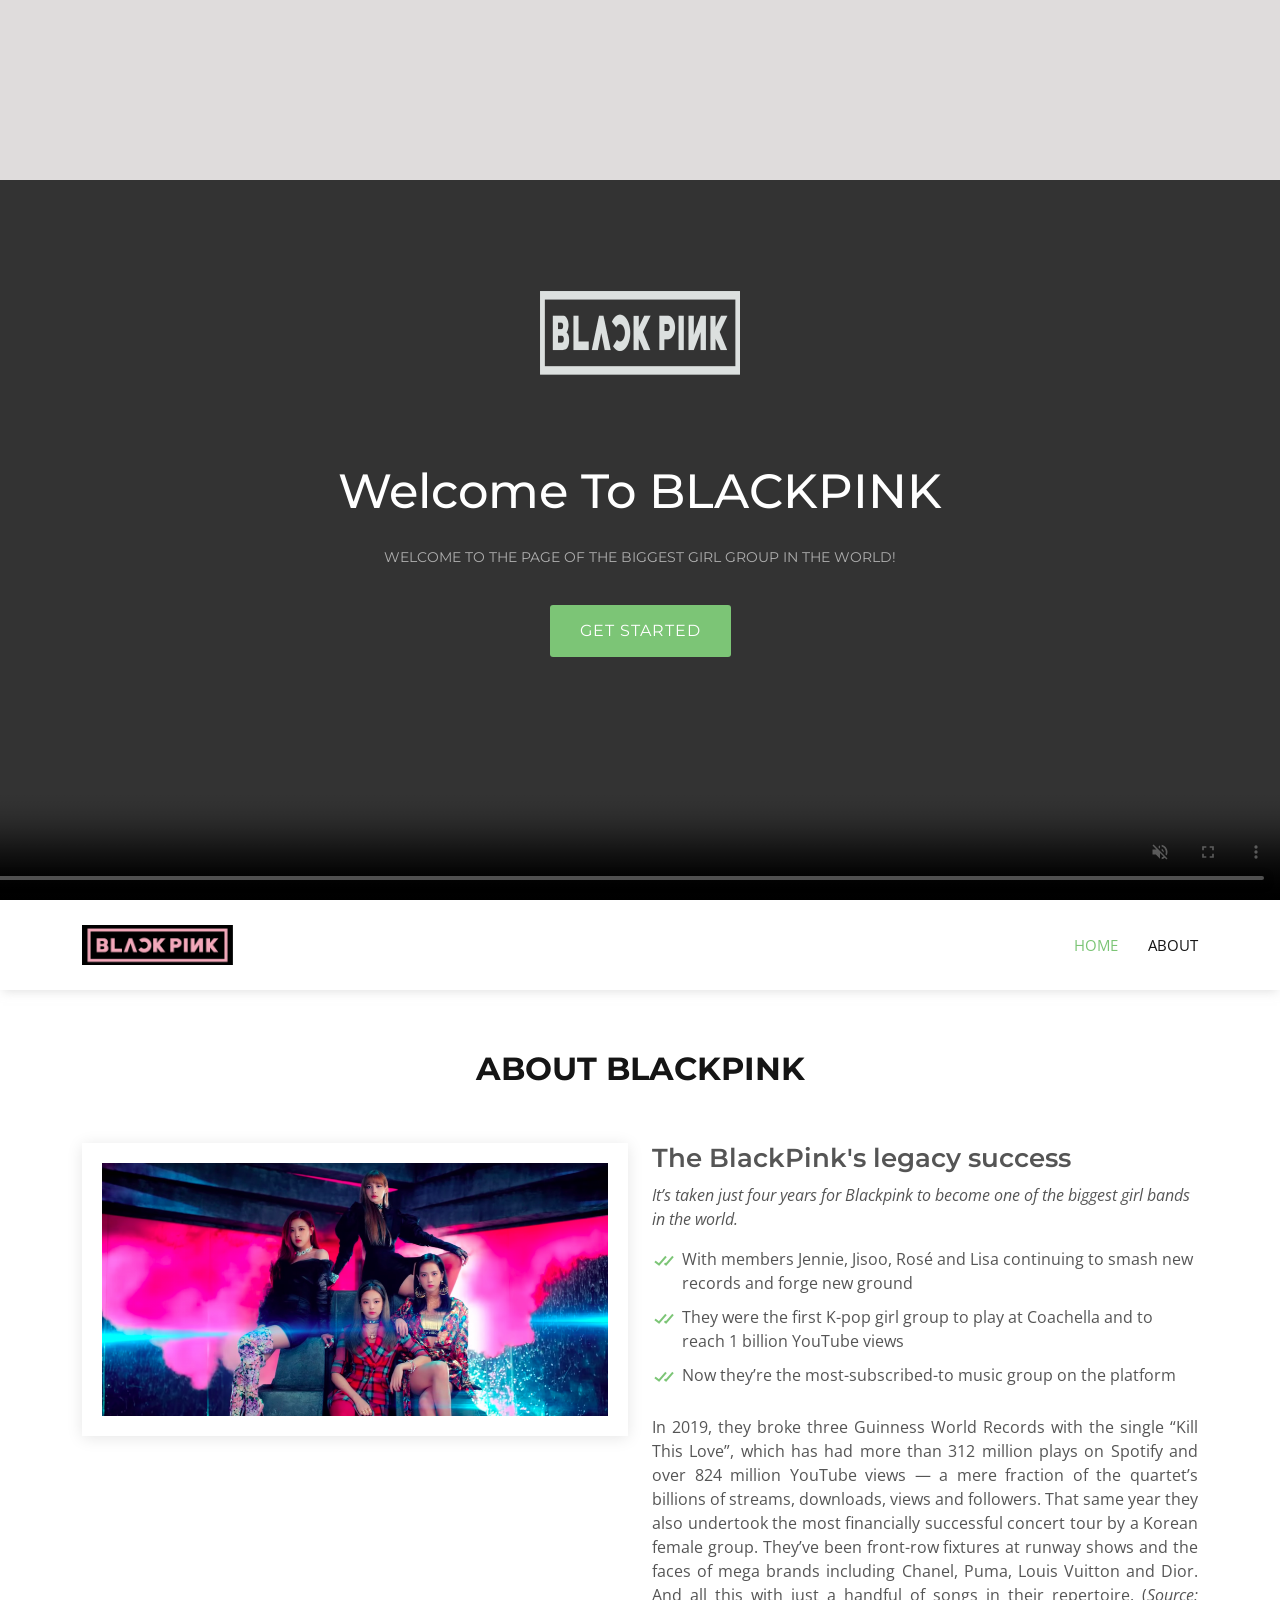
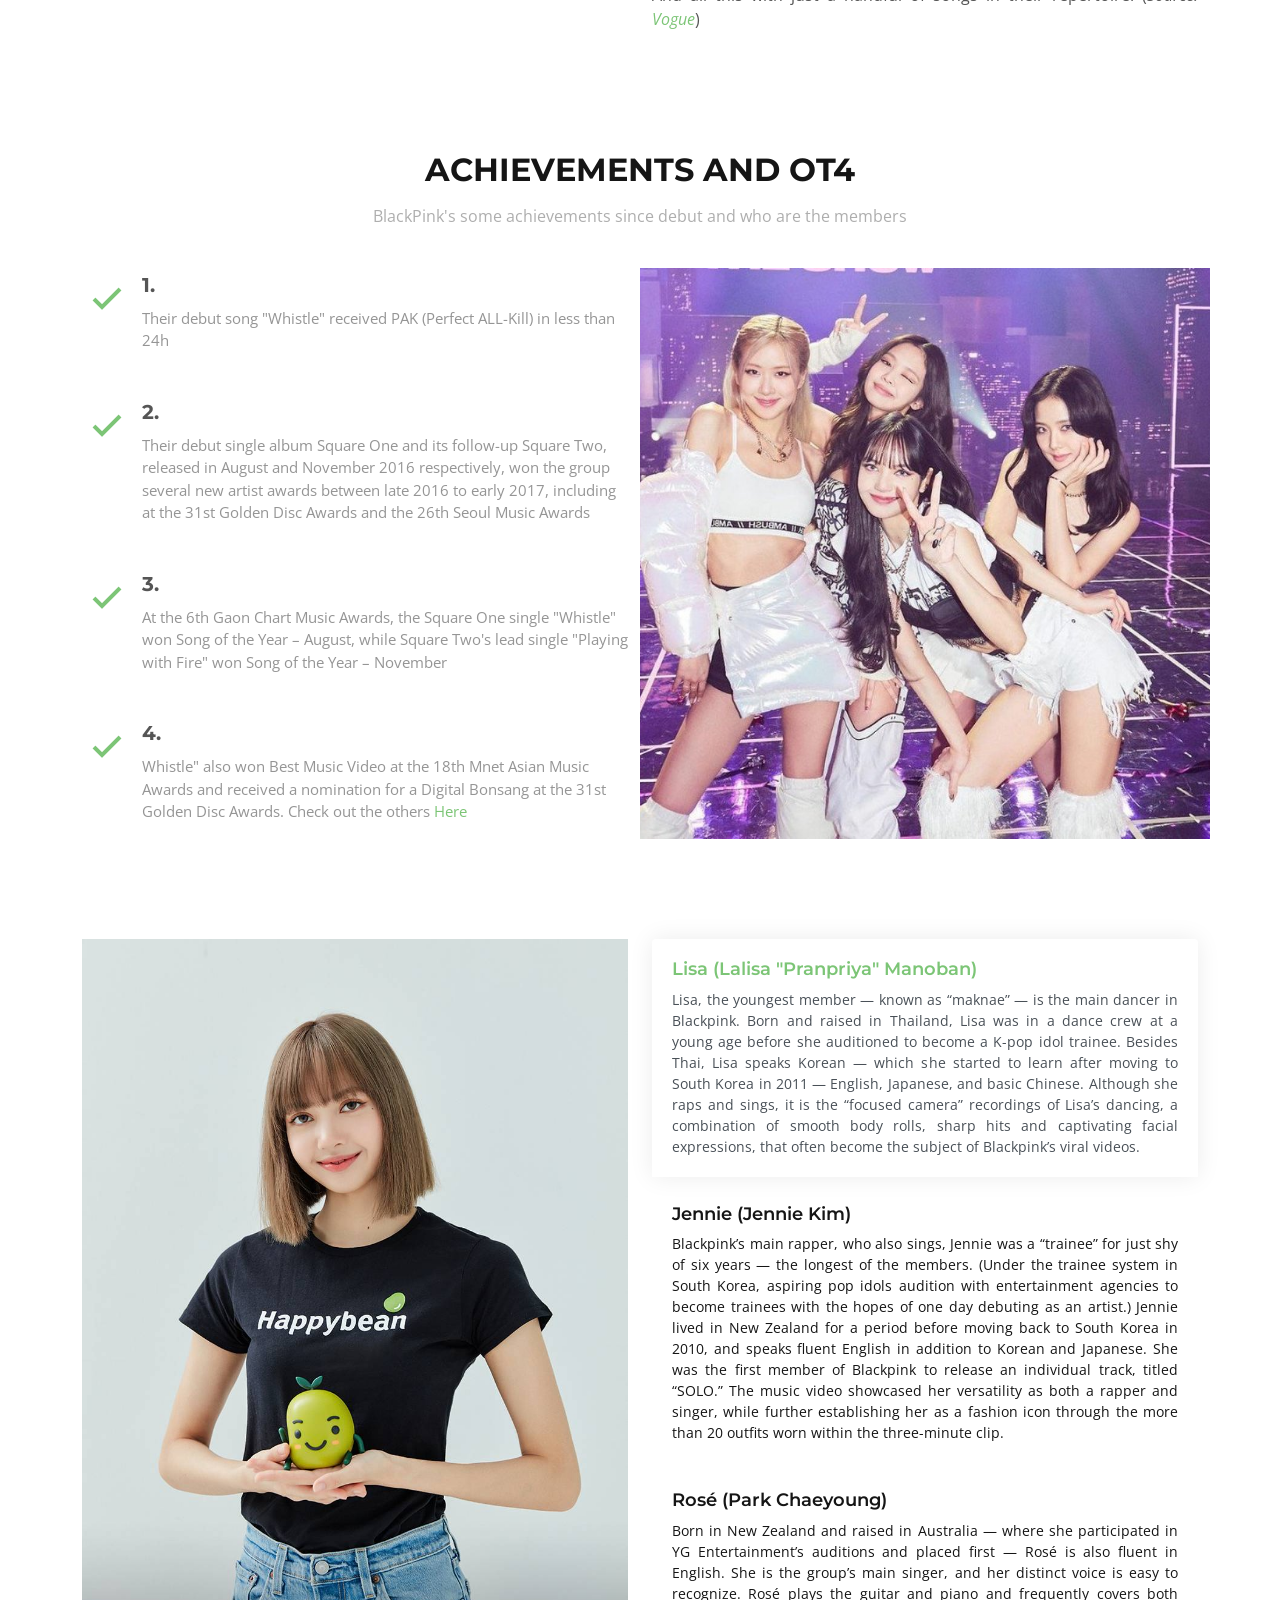
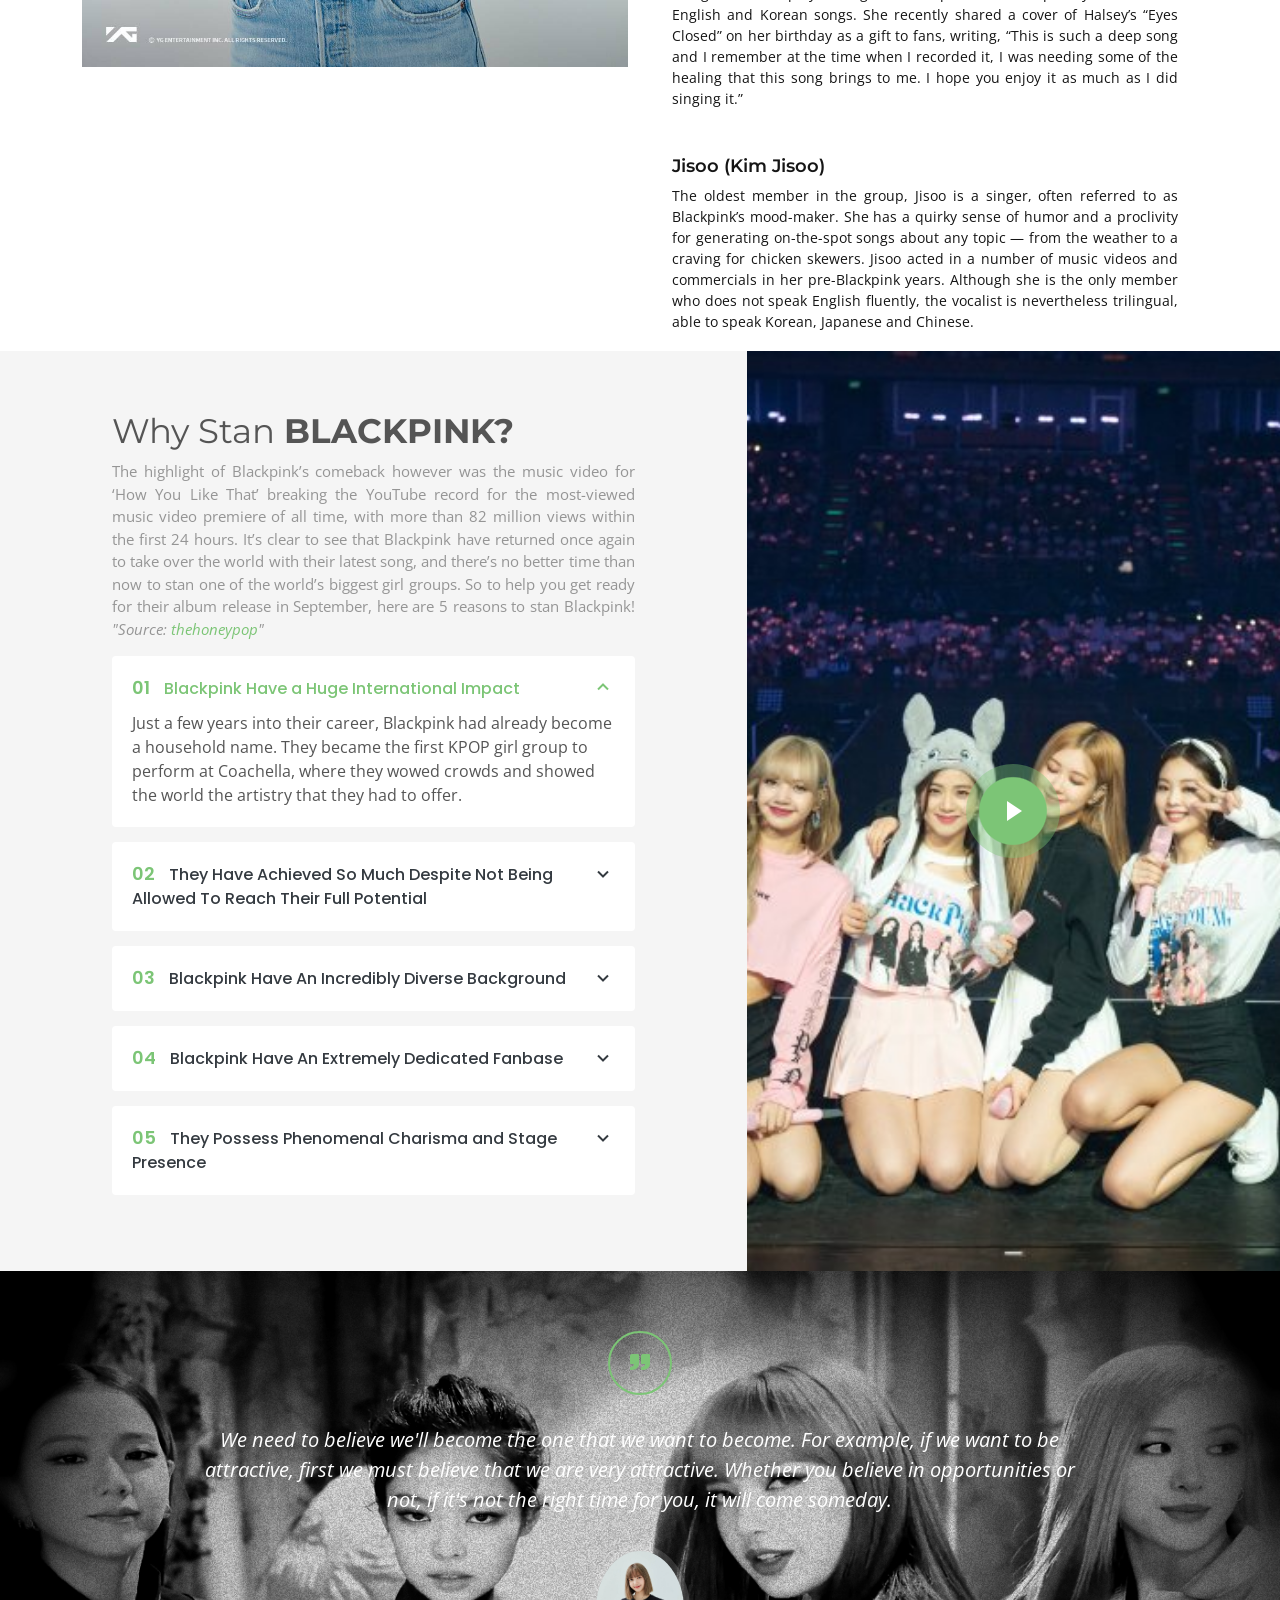
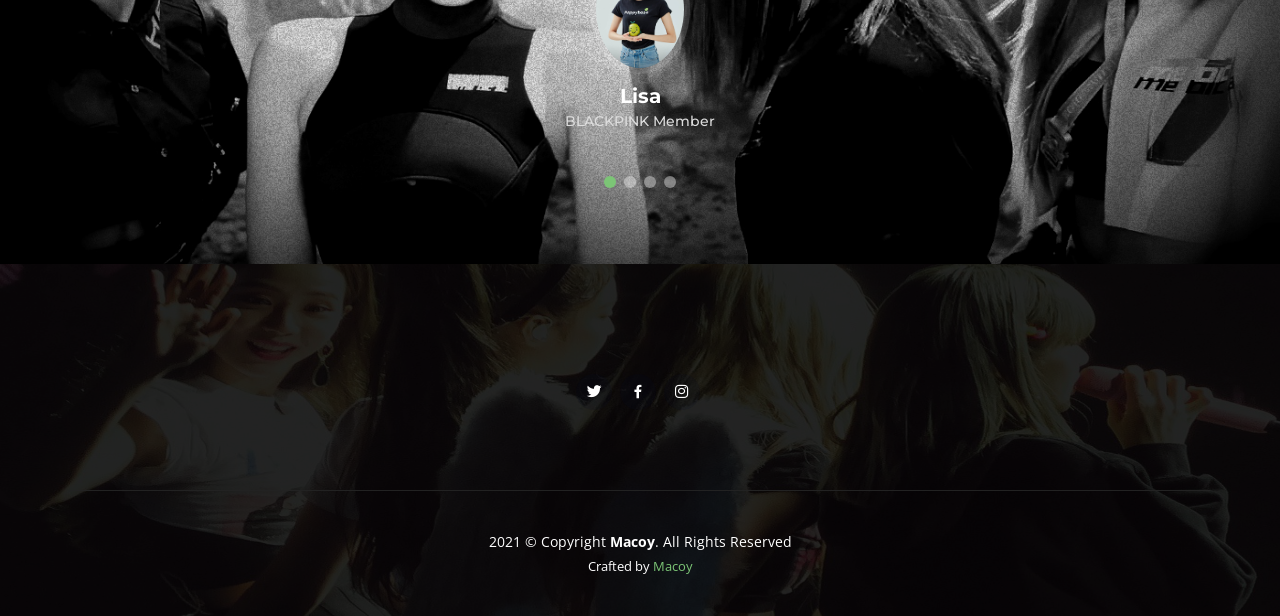
==== index.html @ 990acfcd "Update index.html" ====
<!DOCTYPE html>
<html lang="en">

<head>
  <meta charset="utf-8">
  <meta content="width=device-width, initial-scale=1.0" name="viewport">

  <title>BLACKPINK</title>
  <meta content="" name="description">
  <meta content="" name="keywords">

  <!-- Favicons -->
  <link href="assets/icon/favicon.png" rel="icon">
  
  <!-- Google Fonts -->
  <link href="https://fonts.googleapis.com/css?family=Open+Sans:300,300i,400,400i,600,600i,700,700i|Montserrat:300,300i,400,400i,500,500i,600,600i,700,700i|Poppins:300,300i,400,400i,500,500i,600,600i,700,700i" rel="stylesheet">

  <!-- Vendor CSS Files -->
  <link href="assets/vendor/aos/aos.css" rel="stylesheet">
  <link href="assets/vendor/bootstrap/css/bootstrap.min.css" rel="stylesheet">
  <link href="assets/vendor/bootstrap-icons/bootstrap-icons.css" rel="stylesheet">
  <link href="assets/vendor/boxicons/css/boxicons.min.css" rel="stylesheet">
  <link href="assets/vendor/glightbox/css/glightbox.min.css" rel="stylesheet">
  <link href="assets/vendor/swiper/swiper-bundle.min.css" rel="stylesheet">

  <!-- Template Main CSS File -->
  <link href="assets/css/style.css" rel="stylesheet">

</head>

<body>

  <!-- ======= Hero Section ======= -->
  <section id="hero">
    <div class="hero-container">
      <video style="background-color: rgba(34, 4, 4, 0.185);" autoplay muted loop id="myVideo" controls controlsList="nodownload">
      <source src="assets/vid/blackpink.mp4" type="video/mp4"> </video>
      <a href="index.html" class="hero-logo" data-aos="zoom-in"><img src="assets/img/blackpink-logo.png" alt=""></a>
      <h1 data-aos="zoom-in">Welcome To BLACKPINK</h1>
      <h2 data-aos="fade-up">Welcome to the page of The Biggest Girl Group in the World!</h2>
      <a data-aos="fade-up" data-aos-delay="200" href="#about" class="btn-get-started scrollto">Get Started</a>
    </div>
  </section><!-- End Hero -->

  <!-- ======= Header ======= -->
  <header id="header" class="d-flex align-items-center">
    <div class="container d-flex align-items-center justify-content-between">

      <div class="logo">
        <a href="index.html"><img src="assets/img/logo.png" alt="" class="img-fluid"></a>
      </div>

      <nav id="navbar" class="navbar">
        <ul>
          <li><a class="nav-link scrollto active" href="#hero">Home</a></li>
          <li><a class="nav-link scrollto" href="#about">About</a></li>
        </ul>
        <i class="bi bi-list mobile-nav-toggle"></i>
      </nav><!-- .navbar -->

    </div>
  </header><!-- End Header -->

  <main id="main">

    <!-- ======= About Us Section ======= -->
    <section id="about" class="about">
      <div class="container">

        <div class="section-title" data-aos="fade-up">
          <h2>About BlackPink</h2>
        </div>

        <div class="row">
          <div class="col-lg-6" data-aos="fade-right">
            <div class="image">
              <img src="assets/img/about.jpg" class="img-fluid" alt="">
            </div>
          </div>
          <div class="col-lg-6" data-aos="fade-left">
            <div class="content pt-4 pt-lg-0 pl-0 pl-lg-3 ">
              <h3>The BlackPink's legacy success</h3>
              <p class="fst-italic">
                It’s taken just four years for Blackpink to become one of the biggest girl bands in the world.
              </p>
              <ul>
                <li><i class="bx bx-check-double"></i> With members Jennie, Jisoo, Rosé and Lisa continuing to smash new records and forge new ground</li>
                <li><i class="bx bx-check-double"></i> They were the first K-pop girl group to play at Coachella and to reach 1 billion YouTube views</li>
                <li><i class="bx bx-check-double"></i> Now they’re the most-subscribed-to music group on the platform</li>
              </ul>
              <p align="justify">
                In 2019, they broke three Guinness World Records with the single “Kill This Love”, which has had more than 312 million plays on Spotify and over 824 million YouTube views — a mere fraction of the quartet’s billions of streams, downloads, views and followers.
                That same year they also undertook the most financially successful concert tour by a Korean female group. They’ve been front-row fixtures at runway shows and the faces of mega brands including Chanel, Puma, Louis Vuitton and Dior. And all this with just a handful of songs in their repertoire.
                (<i>Source: <a href="https://www.vogue.co.uk/miss-vogue/article/blackpink-biggest-k-pop-girl-band">Vogue</a></i>)
              </p>
            </div>
          </div>
        </div>

      </div>
    </section><!-- End About Us Section -->

    <!-- ======= Services Section ======= -->
    <section id="services" class="services">
      <div class="container">

        <div class="section-title" data-aos="fade-up">
          <h2>Achievements and OT4</h2>
          <p>BlackPink's some achievements since debut and who are the members</p>
        </div>

        <div class="row">
          <div class="col-lg-6 order-2 order-lg-1">
            <div class="icon-box mt-5 mt-lg-0" data-aos="fade-up">
              <i class="bx bx-check"></i>
              <h4>1. </h4>
              <p>Their debut song "Whistle" received PAK (Perfect ALL-Kill) in less than 24h</p>
            </div>
            <div class="icon-box mt-5" data-aos="fade-up" data-aos-delay="100">
              <i class="bx bx-check"></i>
              <h4>2. </h4>
              <p>Their debut single album Square One and its follow-up Square Two, released in August and November 2016 respectively, won the group several new artist awards between late 2016 to early 2017,
              including at the 31st Golden Disc Awards and the 26th Seoul Music Awards</p>
            </div>
            <div class="icon-box mt-5" data-aos="fade-up" data-aos-delay="200">
              <i class="bx bx-check"></i>
              <h4>3. </h4>
              <p>At the 6th Gaon Chart Music Awards, the Square One single "Whistle" won Song of the Year – August, while Square Two's lead single "Playing with Fire" won Song of the Year – November</p>
            </div>
            <div class="icon-box mt-5" data-aos="fade-up" data-aos-delay="300">
              <i class="bx bx-check"></i>
              <h4>4. </h4>
              <p>Whistle" also won Best Music Video at the 18th Mnet Asian Music Awards and received a nomination for a Digital Bonsang at the 31st Golden Disc Awards. Check out the others <a href="https://www.quora.com/What-are-some-of-BLACKPINKs-achievements-2016-2021-that-make-you-a-proud-BLINK">Here</a></p>
            </div>
          </div>
          <div class="image col-lg-6 order-1 order-lg-2" style='background-image: url("assets/img/ot4.jpg");' data-aos="fade-left" data-aos-delay="100"></div>
        </div>

      </div>
    </section><!-- End Services Section -->

    <!-- ======= Featured Section ======= -->
    <section id="featured" class="featured">
      <div class="container">

        <div class="row">
          <div class="col-lg-6" data-aos="fade-right">
            <div class="tab-content">
              <div class="tab-pane active show" id="tab-1">
                <figure>
                  <img src="assets/img/lisa.jpg" alt="" class="img-fluid">
                </figure>
              </div>
              <div class="tab-pane" id="tab-2">
                <figure>
                  <img src="assets/img/jennie.jpg" alt="" class="img-fluid">
                </figure>
              </div>
              <div class="tab-pane" id="tab-3">
                <figure>
                  <img src="assets/img/rose.jpg" alt="" class="img-fluid">
                </figure>
              </div>
              <div class="tab-pane" id="tab-4">
                <figure>
                  <img src="assets/img/jisoo.jpg" alt="" class="img-fluid">
                </figure>
              </div>
            </div>
          </div>
          <div class="col-lg-6 mt-4 mt-lg-0" data-aos="fade-left">
            <ul class="nav nav-tabs flex-column">
              <li class="nav-item">
                <a class="nav-link active show" data-bs-toggle="tab" href="#tab-1">
                  <h4>Lisa (Lalisa "Pranpriya" Manoban)</h4>
                  <p align="justify">Lisa, the youngest member — known as “maknae” — is the main dancer in Blackpink. Born and raised in Thailand, Lisa was in a dance crew at a young age before she auditioned to become a K-pop idol trainee. Besides Thai, Lisa speaks Korean — which she started to learn after moving to South Korea in 2011 — English, Japanese, and basic Chinese. Although she raps and sings, it is the “focused camera” recordings of Lisa’s dancing, a combination of smooth body rolls, sharp hits and captivating facial expressions, that often become the subject of Blackpink’s viral videos.</p>
                </a>
              </li>
              <li class="nav-item mt-2">
                <a class="nav-link" data-bs-toggle="tab" href="#tab-2">
                  <h4>Jennie (Jennie Kim)</h4>
                  <p align="justify">Blackpink’s main rapper, who also sings, Jennie was a “trainee” for just shy of six years — the longest of the members. (Under the trainee system in South Korea, aspiring pop idols audition with entertainment agencies to become trainees with the hopes of one day debuting as an artist.) Jennie lived in New Zealand for a period before moving back to South Korea in 2010, and speaks fluent English in addition to Korean and Japanese. She was the first member of Blackpink to release an individual track, titled “SOLO.” The music video showcased her versatility as both a rapper and singer, while further establishing her as a fashion icon through the more than 20 outfits worn within the three-minute clip.</p>
                </a>
              </li>
              <li class="nav-item mt-2">
                <a class="nav-link" data-bs-toggle="tab" href="#tab-3">
                  <h4>Rosé (Park Chaeyoung)</h4>
                  <p align="justify">Born in New Zealand and raised in Australia — where she participated in YG Entertainment’s auditions and placed first — Rosé is also fluent in English. She is the group’s main singer, and her distinct voice is easy to recognize. Rosé plays the guitar and piano and frequently covers both English and Korean songs. She recently shared a cover of Halsey’s “Eyes Closed” on her birthday as a gift to fans, writing, “This is such a deep song and I remember at the time when I recorded it, I was needing some of the healing that this song brings to me. I hope you enjoy it as much as I did singing it.”</p>
                </a>
              </li>
              <li class="nav-item mt-2">
                <a class="nav-link" data-bs-toggle="tab" href="#tab-4">
                  <h4>Jisoo (Kim Jisoo)</h4>
                  <p align="justify">The oldest member in the group, Jisoo is a singer, often referred to as Blackpink’s mood-maker. She has a quirky sense of humor and a proclivity for generating on-the-spot songs about any topic — from the weather to a craving for chicken skewers. Jisoo acted in a number of music videos and commercials in her pre-Blackpink years. Although she is the only member who does not speak English fluently, the vocalist is nevertheless trilingual, able to speak Korean, Japanese and Chinese.</p>
                </a>
              </li>
            </ul>
          </div>
        </div>

      </div>
    </section><!-- End Featured Section -->

    <!-- ======= Why Us Section ======= -->
    <section id="why-us" class="why-us">
      <div class="container-fluid">

        <div class="row">

          <div class="col-lg-7 order-2 order-lg-1 d-flex flex-column justify-content-center align-items-stretch">

            <div class="content" data-aos="fade-up">
              <h3>Why Stan <strong>BLACKPINK?</strong></h3>
              <p align="justify">
                The highlight of Blackpink’s comeback however was the music video for ‘How You Like That’ breaking the YouTube record for the most-viewed music video premiere of all time, with more than 82 million views within the first 24 hours. It’s clear to see that Blackpink have returned once again to take over the world with their latest song, and there’s no better time than now to stan one of the world’s biggest girl groups. So to help you get ready for their album release in September, here are 5 reasons to stan Blackpink! <i>"Source: <a href="https://thehoneypop.com/2020/06/28/how-you-like-that-5-reasons-why-you-should-stan-blackpink/">thehoneypop</a>"</i>
              </p>
            </div>

            <div class="accordion-list">
              <ul>
                <li data-aos="fade-up" data-aos-delay="100">
                  <a data-bs-toggle="collapse" class="collapse" data-bs-target="#accordion-list-1"><span>01</span> Blackpink Have a Huge International Impact <i class="bx bx-chevron-down icon-show"></i><i class="bx bx-chevron-up icon-close"></i></a>
                  <div id="accordion-list-1" class="collapse show" data-bs-parent=".accordion-list">
                    <p>
                      Just a few years into their career, Blackpink had already become a household name. They became the first KPOP girl group to perform at Coachella, where they wowed crowds and showed the world the artistry that they had to offer.
                    </p>
                  </div>
                </li>

                <li data-aos="fade-up" data-aos-delay="200">
                  <a data-bs-toggle="collapse" data-bs-target="#accordion-list-2" class="collapsed"><span>02</span> They Have Achieved So Much Despite Not Being Allowed To Reach Their Full Potential<i class="bx bx-chevron-down icon-show"></i><i class="bx bx-chevron-up icon-close"></i></a>
                  <div id="accordion-list-2" class="collapse" data-bs-parent=".accordion-list">
                    <p align="justify">
                      Despite their worldwide acclaim, breaking countless records and captivating audiences all across the globe, Blackpink were (and still are) significantly held back from reaching their true potential. After almost 4 years together as a group, Blackpink only have 14 original songs to their name (so far). Not to mention, even though they will be releasing a full album towards the end of this year, we can’t help but feel like it’s been long overdue. Blackpink are artists of such high caliber that their fans are always desiring more content (and we can’t blame them), however, YG Entertainment has been less than willing to provide.
                      Although their first world tour, Blackpink World Tour (In Your Area) demonstrated Blackpink’s immense talent and stage presence, fans weren’t able to get a truly complete and immersive Blackpink experience. The concert setlist included vocal and dance covers of songs including ‘Clarity’ by Zedd, ‘I Like It’ by Cardi B, Bad Bunny, and J Balvin, ‘Attention’ by Charlie Puth, ‘Let It Be’ by the Beatles, and ‘Swalla’ by Jason Derulo.<br> Even though Blackpink flawlessly executed all of these songs, it left us hungry for more songs that the girl group could truly call their own. The fact that Blackpink has managed to gain so many fans and achieve so much success in such a short time span and with a severely lacking catalog of songs is nothing short of inspiring. The girls have truly made the best of what little they were left to work with, and for that reason alone, we have no other choice but to stan.
                    </p>
                  </div>
                </li>

                <li data-aos="fade-up" data-aos-delay="300">
                  <a data-bs-toggle="collapse" data-bs-target="#accordion-list-3" class="collapsed"><span>03</span> Blackpink Have An Incredibly Diverse Background <i class="bx bx-chevron-down icon-show"></i><i class="bx bx-chevron-up icon-close"></i></a>
                  <div id="accordion-list-3" class="collapse" data-bs-parent=".accordion-list">
                    <p  align="justify">
                      Part of what makes Blackpink so unique is their global appeal, due to the fact that each and every one of the members comes from a diverse background. Jisoo was born in South Korea, as was Jennie; however, Jennie also lived and studied in New Zealand for a few years. Meanwhile, Rosé was born in New Zealand and grew up in Australia, and last but not least, Lisa is from Thailand. Due to some of the members living and studying abroad, most of them speak English fluently, which allows them to connect more easily with their international fanbase. <br> Together, all four members speak a variety of languages and their different upbringings have helped shape the group’s experiences and who they are as artists. They are able to overcome a lot of language barriers and as a result, reach a more widespread audience. Each individual member is truly special and distinct on their own, but when they work together as a team, they are unstoppable, and it is no surprise that people from all over the world are obsessed with them.
                    </p>
                  </div>
                </li>

                <li data-aos="fade-up" data-aos-delay="300">
                  <a data-bs-toggle="collapse" data-bs-target="#accordion-list-3" class="collapsed"><span>04</span> Blackpink Have An Extremely Dedicated Fanbase <i class="bx bx-chevron-down icon-show"></i><i class="bx bx-chevron-up icon-close"></i></a>
                  <div id="accordion-list-3" class="collapse" data-bs-parent=".accordion-list">
                    <p  align="justify">
                      Blackpink would not be where they are today if it wasn’t for the hard work of their extremely loyal and dedicated fans, the blinks. They’ve stood by the girls’ sides through the hiatuses and lack of music and they’re not afraid of fighting back to defend the group or to demand better treatment from YG. <br> In December 2019 blinks drove a truck around the area where YG Entertainment resides with a list of demands, including that the company give Blackpink 2 comebacks a year with promotion, allow the group to take part in end of year award shows and demanding that they release the other 3 members’ solo music (the company had stated they would release solo projects for the remaining members after Jennie released her song ‘Solo’ back in 2018).
                    </p>
                  </div>
                </li>

                <li data-aos="fade-up" data-aos-delay="300">
                  <a data-bs-toggle="collapse" data-bs-target="#accordion-list-3" class="collapsed"><span>05</span> They Possess Phenomenal Charisma and Stage Presence <i class="bx bx-chevron-down icon-show"></i><i class="bx bx-chevron-up icon-close"></i></a>
                  <div id="accordion-list-3" class="collapse" data-bs-parent=".accordion-list">
                    <p align="justify">
                      There are so many different girl groups out there that are all insanely talented, but what makes Blackpink stand out is that their stage presence is on a completely different level. They have an undeniable aura of confidence and charisma that exudes from each member as soon as they step on the stage. You could say that they light up the sky and shine like the stars, because no one can cover a Blackpink song and pull it off as well as the original group. <br> Their every note, rap line, and dance move is perfectly executed in a way where they completely dominate the room. In every performance that they give, they make sure to provide an unforgettable show. It feels like each member was born to be an entertainer, and when you put all of these superstars together, you get the ultimate girl group.
                    </p>
                  </div>
                </li>
              </ul>
            </div>

          </div>

          <div class="col-lg-5 order-1 order-lg-2 align-items-stretch video-box" style='background-image: url("assets/img/why-stan.jpg");' data-aos="zoom-in">
            <a href="https://www.youtube.com/watch?v=mCThoFgt6KE" class="venobox play-btn mb-4" data-vbtype="video" data-autoplay="true"></a>
          </div>

        </div>

      </div>
    </section><!-- End Why Us Section -->

    <!-- ======= Testimonials/Quotes Section ======= -->
    <section id="testimonials" class="testimonials">
      <div class="container" data-aos="zoom-in">
        <div class="quote-icon">
          <i class="bx bxs-quote-right"></i>
        </div>

        <div class="testimonials-slider swiper" data-aos="fade-up" data-aos-delay="100">
          <div class="swiper-wrapper">

            <div class="swiper-slide">
              <div class="testimonial-item">
                <p>
                  We need to believe we'll become the one that we want to become. For example, if we want to be attractive, first we must believe that we are very attractive. Whether you believe in opportunities or not, if it's not the right time for you, it will come someday.
                </p>
                <img src="assets/img/testimonials/lisa.jpg" class="testimonial-img" alt="">
                <h3>Lisa</h3>
                <h4>BLACKPINK Member</h4>
              </div>
            </div><!-- End quote item -->

            <div class="swiper-slide">
              <div class="testimonial-item">
                <p>
                  You say I’m good because you’re blink. Everyone, don’t think like that. The way you look at me and the way the world looks at me can be different.
                </p>
                <img src="assets/img/testimonials/jennie.jpg" class="testimonial-img" alt="">
                <h3>Jennie</h3>
                <h4>BLACKPINK Member</h4>
              </div>
            </div><!-- End quote item -->

            <div class="swiper-slide">
              <div class="testimonial-item">
                <p>
                  Each one of them really cheered me on so much. It just made me realize how important encouragement was.
                </p>
                <img src="assets/img/testimonials/rose.jpg" class="testimonial-img" alt="">
                <h3>Rosé</h3>
                <h4>BLACKPINK Member</h4>
              </div>
            </div><!-- End testimonial item -->

            <div class="swiper-slide">
              <div class="testimonial-item">
                <p>
                  If you want to love yourself, what should come first? Yourself. However, if you do something for others, it can turn out that it is also for you. If you make concessions to others, don't ask why you bother to do so. Just think it is also for you and you won't find it unfair.
                </p>
                <img src="assets/img/testimonials/jisoo.jpg" class="testimonial-img" alt="">
                <h3>Jisoo</h3>
                <h4>BLACKPINK Member</h4>
              </div>
            </div>
            <!-- End testimonial item -->
          </div>
          <div class="swiper-pagination"></div>
        </div>

      </div>
    </section><!-- End Testimonials Section -->

  </main><!-- End #main -->

  <!-- ======= Footer ======= -->
  <footer id="footer">

    <div class="footer-top">

      <div class="container">

        <div class="social-links">
          <a href="https://twitter.com/BLACKPINK" class="twitter"><i class="bx bxl-twitter"></i></a>
          <a href="https://www.facebook.com/BLACKPINKOFFICIAL " class="facebook"><i class="bx bxl-facebook"></i></a>
          <a href="https://www.instagram.com/blackpinkofficial/" class="instagram"><i class="bx bxl-instagram"></i></a>
        </div>

      </div>
    </div>

    <div class="container footer-bottom clearfix">
      <div class="copyright">
       2021 &copy; Copyright <strong><span>Macoy</span></strong>. All Rights Reserved
      </div>
      <div class="credits">
        Crafted by <a href="https://www.facebook.com/fckthat.shit08/">Macoy</a>
      </div>
    </div>
  </footer><!-- End Footer -->

  <a href="#" class="back-to-top d-flex align-items-center justify-content-center"><i class="bi bi-arrow-up-short"></i></a>

  <!-- Vendor JS Files -->
  <script src="assets/vendor/aos/aos.js"></script>
  <script src="assets/vendor/bootstrap/js/bootstrap.bundle.min.js"></script>
  <script src="assets/vendor/glightbox/js/glightbox.min.js"></script>
  <script src="assets/vendor/isotope-layout/isotope.pkgd.min.js"></script>
  <script src="assets/vendor/php-email-form/validate.js"></script>
  <script src="assets/vendor/swiper/swiper-bundle.min.js"></script>

  <!-- Template Main JS File -->
  <script src="assets/js/main.js"></script>

</body>

</html>
---- assets/css/style.css ----
/*--------------------------------------------------------------
# General
--------------------------------------------------------------*/
body {
  font-family: "Open Sans", sans-serif;
  color: #555555;
}

a {
  text-decoration: none;
  color: #7cc576;
}

a:hover {
  color: #8bce86;
  text-decoration: none;
}

h1, h2, h3, h4, h5, h6 {
  font-family: "Montserrat", sans-serif;
}

/*--------------------------------------------------------------
# Back to top button
--------------------------------------------------------------*/
.back-to-top {
  position: fixed;
  visibility: hidden;
  opacity: 0;
  right: 15px;
  bottom: 15px;
  z-index: 996;
  background: #7cc576;
  width: 40px;
  height: 40px;
  border-radius: 4px;
  transition: all 0.4s;
}
.back-to-top i {
  font-size: 28px;
  color: #fff;
  line-height: 0;
}
.back-to-top:hover {
  background: #97d193;
  color: #fff;
}
.back-to-top.active {
  visibility: visible;
  opacity: 1;
}
#myVideo {
  position: absolute;
  right: 0;
  bottom: 0;
  min-width: 100%;
  min-height: 80%;
  background-color: #1515151a;
}


/*--------------------------------------------------------------
# Disable AOS delay on mobile
--------------------------------------------------------------*/
@media screen and (max-width: 768px) {
  [data-aos-delay] {
    transition-delay: 0 !important;
  }
}
/*--------------------------------------------------------------
# Header
--------------------------------------------------------------*/
#header {
  height: 90px;
  transition: all 0.5s;
  z-index: 997;
  transition: all 0.5s;
  background: #fff;
  box-shadow: 0 4px 10px -3px rgba(191, 191, 191, 0.5);
}
#header .logo h1 {
  font-size: 28px;
  margin: 0;
  line-height: 1;
  font-weight: 400;
  letter-spacing: 3px;
  text-transform: uppercase;
}
#header .logo h1 a, #header .logo h1 a:hover {
  color: #fff;
  text-decoration: none;
}
#header .logo img {
  padding: 0;
  margin: 0;
  max-height: 40px;
}
@media (max-width: 992px) {
  #header {
    height: 70px;
  }
}

.scrolled-offset {
  margin-top: 90px;
}
@media (max-width: 992px) {
  .scrolled-offset {
    margin-top: 90px;
  }
}
/*--------------------------------------------------------------
# Navigation Menu
--------------------------------------------------------------*/
/**
* Desktop Navigation 
*/
.navbar {
  padding: 0;
}
.navbar ul {
  margin: 0;
  padding: 0;
  display: flex;
  list-style: none;
  align-items: center;
}
.navbar li {
  position: relative;
}
.navbar a, .navbar a:focus {
  display: flex;
  align-items: center;
  justify-content: space-between;
  padding: 10px 0 10px 30px;
  font-size: 15px;
  color: #151515;
  text-transform: uppercase;
  white-space: nowrap;
  transition: 0.3s;
}
.navbar a i, .navbar a:focus i {
  font-size: 12px;
  line-height: 0;
  margin-left: 5px;
}
.navbar a:hover, .navbar .active, .navbar .active:focus, .navbar li:hover > a {
  color: #7cc576;
}
.navbar .dropdown ul {
  display: block;
  position: absolute;
  left: 14px;
  top: calc(100% + 30px);
  margin: 0;
  padding: 10px 0;
  z-index: 99;
  opacity: 0;
  visibility: hidden;
  background: #fff;
  box-shadow: 0px 0px 30px rgba(127, 137, 161, 0.25);
  transition: 0.3s;
}
.navbar .dropdown ul li {
  min-width: 200px;
}
.navbar .dropdown ul a {
  padding: 10px 20px;
  font-size: 15px;
  text-transform: none;
  font-weight: 600;
}
.navbar .dropdown ul a i {
  font-size: 12px;
}
.navbar .dropdown ul a:hover, .navbar .dropdown ul .active:hover, .navbar .dropdown ul li:hover > a {
  color: #7cc576;
}
.navbar .dropdown:hover > ul {
  opacity: 1;
  top: 100%;
  visibility: visible;
}
.navbar .dropdown .dropdown ul {
  top: 0;
  left: calc(100% - 30px);
  visibility: hidden;
}
.navbar .dropdown .dropdown:hover > ul {
  opacity: 1;
  top: 0;
  left: 100%;
  visibility: visible;
}
@media (max-width: 1366px) {
  .navbar .dropdown .dropdown ul {
    left: -90%;
  }
  .navbar .dropdown .dropdown:hover > ul {
    left: -100%;
  }
}

/**
* Mobile Navigation 
*/
.mobile-nav-toggle {
  color: #151515;
  font-size: 28px;
  cursor: pointer;
  display: none;
  line-height: 0;
  transition: 0.5s;
}
.mobile-nav-toggle.bi-x {
  color: #fff;
}

@media (max-width: 991px) {
  .mobile-nav-toggle {
    display: block;
  }

  .navbar ul {
    display: none;
  }
}
.navbar-mobile {
  position: fixed;
  overflow: hidden;
  top: 0;
  right: 0;
  left: 0;
  bottom: 0;
  background: rgba(0, 0, 0, 0.9);
  transition: 0.3s;
  z-index: 999;
}
.navbar-mobile .mobile-nav-toggle {
  position: absolute;
  top: 15px;
  right: 15px;
}
.navbar-mobile ul {
  display: block;
  position: absolute;
  top: 55px;
  right: 15px;
  bottom: 15px;
  left: 15px;
  padding: 10px 0;
  background-color: #fff;
  overflow-y: auto;
  transition: 0.3s;
}
.navbar-mobile a, .navbar-mobile a:focus {
  padding: 10px 20px;
  font-size: 15px;
  color: #151515;
}
.navbar-mobile a:hover, .navbar-mobile .active, .navbar-mobile li:hover > a {
  color: #7cc576;
}
.navbar-mobile .getstarted, .navbar-mobile .getstarted:focus {
  margin: 15px;
}
.navbar-mobile .dropdown ul {
  position: static;
  display: none;
  margin: 10px 20px;
  padding: 10px 0;
  z-index: 99;
  opacity: 1;
  visibility: visible;
  background: #fff;
  box-shadow: 0px 0px 30px rgba(127, 137, 161, 0.25);
}
.navbar-mobile .dropdown ul li {
  min-width: 200px;
}
.navbar-mobile .dropdown ul a {
  padding: 10px 20px;
}
.navbar-mobile .dropdown ul a i {
  font-size: 12px;
}
.navbar-mobile .dropdown ul a:hover, .navbar-mobile .dropdown ul .active:hover, .navbar-mobile .dropdown ul li:hover > a {
  color: #7cc576;
}
.navbar-mobile .dropdown > .dropdown-active {
  display: block;
}

/*--------------------------------------------------------------
# Hero Section
--------------------------------------------------------------*/
#hero {
  width: 100%;
  height: 100vh;
  background: url("");
  position: relative;
  background-repeat: cover;
  background-color: #1a050523
}
#hero .hero-container {
  position: absolute;
  bottom: 0;
  top: 0;
  left: 0;
  right: 0;
  display: flex;
  justify-content: center;
  align-items: center;
  flex-direction: column;
  text-align: center;
  padding: 0 15px;
}
#hero .hero-logo {
  margin-bottom: 30px;
}
#hero h1 {
  margin: 0 0 30px 0;
  font-size: 48px;
  font-weight: 500;
  line-height: 56px;
  color: #fff;
}
#hero h2 {
  color: #aeaeae;
  margin-bottom: 30px;
  font-size: 14px;
  font-weight: 400;
  text-transform: uppercase;
}
#hero .btn-get-started {
  font-family: "Montserrat", sans-serif;
  text-transform: uppercase;
  font-weight: 400;
  font-size: 16px;
  letter-spacing: 1px;
  display: inline-block;
  padding: 14px 30px;
  border-radius: 3px;
  margin: 10px;
  color: #fff;
  background: #7cc576;
}
#hero .btn-get-started:hover {
  transition: 0.5s;
  background: #fff;
  color: #7cc576;
}
@media (min-width: 1024px) {
  #hero {
    background-attachment: fixed;
  }
}
@media (max-width: 768px) {
  #hero h1 {
    font-size: 28px;
    line-height: 36px;
  }
  #hero h2 {
    line-height: 22px;
  }
}

/*--------------------------------------------------------------
# Sections General
--------------------------------------------------------------*/
section {
  padding: 60px 0;
  overflow: hidden;
}

.section-bg {
  background-color: whitesmoke;
}

.section-title {
  text-align: center;
  padding-bottom: 40px;
}
.section-title h2 {
  font-size: 32px;
  font-weight: bold;
  text-transform: uppercase;
  margin-bottom: 15px;
  padding-bottom: 0;
  color: #151515;
}
.section-title p {
  margin-bottom: 0;
  color: #aeaeae;
}

/*--------------------------------------------------------------
# About Us
--------------------------------------------------------------*/
.about .image {
  padding: 20px;
  box-shadow: 0px 2px 15px rgba(0, 0, 0, 0.1);
}
.about .content h3 {
  font-weight: 600;
  font-size: 26px;
}
.about .content ul {
  list-style: none;
  padding: 0;
}
.about .content ul li {
  padding-bottom: 10px;
  display: flex;
  align-items: flex-start;
}
.about .content ul i {
  font-size: 24px;
  padding: 2px 6px 0 0;
  color: #7cc576;
}
.about .content p:last-child {
  margin-bottom: 0;
}

/*--------------------------------------------------------------
# Services
--------------------------------------------------------------*/
.services .icon-box h4 {
  font-size: 20px;
  font-weight: 700;
  margin: 5px 0 10px 60px;
}
.services .icon-box i {
  font-size: 48px;
  float: left;
  color: #7cc576;
}
.services .icon-box p {
  font-size: 15px;
  color: #959595;
  margin-left: 60px;
}
.services .image {
  background-position: center center;
  background-repeat: no-repeat;
  background-size: cover;
  min-height: 400px;
}

/*--------------------------------------------------------------
# Featured
--------------------------------------------------------------*/
.featured {
  padding: 40px 0 0 0;
  background: white;
}
.featured .nav-tabs {
  border: 0;
}
.featured .nav-link {
  border: 0;
  padding: 20px;
  color: #151515;
  transition: 0.3s;
}
.featured .nav-link h4 {
  font-size: 18px;
  font-weight: 600;
  transition: 0.3s;
}
.featured .nav-link:hover h4 {
  color: #7cc576;
}
.featured .nav-link p {
  font-size: 14px;
  margin-bottom: 0;
}
.featured .nav-link.active {
  box-shadow: 0px 0 25px rgba(0, 0, 0, 0.08);
}
.featured .nav-link.active h4 {
  color: #7cc576;
}
.featured .tab-pane.active {
  -webkit-animation: slide-down 0.5s ease-out;
  animation: slide-down 0.5s ease-out;
}
@-webkit-keyframes slide-down {
  0% {
    opacity: 0;
  }
  100% {
    opacity: 1;
  }
}
@keyframes slide-down {
  0% {
    opacity: 0;
  }
  100% {
    opacity: 1;
  }
}

/*--------------------------------------------------------------
# Why Us
--------------------------------------------------------------*/
.why-us {
  background: whitesmoke;
  padding: 0;
}
.why-us .content {
  padding: 60px 100px 0 100px;
}
.why-us .content h3 {
  font-weight: 400;
  font-size: 34px;
}
.why-us .content h4 {
  font-size: 20px;
  font-weight: 700;
  margin-top: 5px;
}
.why-us .content p {
  font-size: 15px;
  color: #959595;
}
.why-us .video-box {
  background-size: cover;
  background-repeat: no-repeat;
  background-position: center center;
  min-height: 400px;
  position: relative;
}
.why-us .accordion-list {
  padding: 0 100px 60px 100px;
}
.why-us .accordion-list ul {
  padding: 0;
  list-style: none;
}
.why-us .accordion-list li + li {
  margin-top: 15px;
}
.why-us .accordion-list li {
  padding: 20px;
  background: #fff;
  border-radius: 4px;
}
.why-us .accordion-list a {
  display: block;
  position: relative;
  font-family: "Poppins", sans-serif;
  font-size: 16px;
  line-height: 24px;
  font-weight: 500;
  padding-right: 30px;
  outline: none;
  cursor: pointer;
}
.why-us .accordion-list span {
  color: #7cc576;
  font-weight: 600;
  font-size: 18px;
  padding-right: 10px;
}
.why-us .accordion-list i {
  font-size: 24px;
  position: absolute;
  right: 0;
  top: 0;
}
.why-us .accordion-list p {
  margin-bottom: 0;
  padding: 10px 0 0 0;
}
.why-us .accordion-list .icon-show {
  display: none;
}
.why-us .accordion-list a.collapsed {
  color: #343a40;
}
.why-us .accordion-list a.collapsed:hover {
  color: #7cc576;
}
.why-us .accordion-list a.collapsed .icon-show {
  display: inline-block;
}
.why-us .accordion-list a.collapsed .icon-close {
  display: none;
}
.why-us .play-btn {
  width: 94px;
  height: 94px;
  background: radial-gradient(#7cc576 50%, rgba(124, 197, 118, 0.4) 52%);
  border-radius: 50%;
  display: block;
  position: absolute;
  left: calc(50% - 47px);
  top: calc(50% - 47px);
  overflow: hidden;
}
.why-us .play-btn::after {
  content: "";
  position: absolute;
  left: 50%;
  top: 50%;
  transform: translateX(-40%) translateY(-50%);
  width: 0;
  height: 0;
  border-top: 10px solid transparent;
  border-bottom: 10px solid transparent;
  border-left: 15px solid #fff;
  z-index: 100;
  transition: all 400ms cubic-bezier(0.55, 0.055, 0.675, 0.19);
}
.why-us .play-btn::before {
  content: "";
  position: absolute;
  width: 120px;
  height: 120px;
  -webkit-animation-delay: 0s;
  animation-delay: 0s;
  -webkit-animation: pulsate-btn 2s;
  animation: pulsate-btn 2s;
  -webkit-animation-direction: forwards;
  animation-direction: forwards;
  -webkit-animation-iteration-count: infinite;
  animation-iteration-count: infinite;
  -webkit-animation-timing-function: steps;
  animation-timing-function: steps;
  opacity: 1;
  border-radius: 50%;
  border: 5px solid rgba(124, 197, 118, 0.7);
  top: -15%;
  left: -15%;
  background: rgba(198, 16, 0, 0);
}
.why-us .play-btn:hover::after {
  border-left: 15px solid #7cc576;
  transform: scale(20);
}
.why-us .play-btn:hover::before {
  content: "";
  position: absolute;
  left: 50%;
  top: 50%;
  transform: translateX(-40%) translateY(-50%);
  width: 0;
  height: 0;
  border: none;
  border-top: 10px solid transparent;
  border-bottom: 10px solid transparent;
  border-left: 15px solid #fff;
  z-index: 200;
  -webkit-animation: none;
  animation: none;
  border-radius: 0;
}
@media (max-width: 1024px) {
  .why-us .content, .why-us .accordion-list {
    padding-left: 0;
    padding-right: 0;
  }
}
@media (max-width: 992px) {
  .why-us .content {
    padding-top: 30px;
  }
  .why-us .accordion-list {
    padding-bottom: 30px;
  }
}

@-webkit-keyframes pulsate-btn {
  0% {
    transform: scale(0.6, 0.6);
    opacity: 1;
  }
  100% {
    transform: scale(1, 1);
    opacity: 0;
  }
}

@keyframes pulsate-btn {
  0% {
    transform: scale(0.6, 0.6);
    opacity: 1;
  }
  100% {
    transform: scale(1, 1);
    opacity: 0;
  }
}
/*--------------------------------------------------------------
# Portfolio
--------------------------------------------------------------*/
.portfolio .portfolio-item {
  margin-bottom: 30px;
}
.portfolio #portfolio-flters {
  padding: 0;
  margin: 0 auto 25px auto;
  list-style: none;
  text-align: center;
}
.portfolio #portfolio-flters li {
  cursor: pointer;
  display: inline-block;
  padding: 10px 18px 12px 18px;
  font-size: 14px;
  font-weight: 400;
  line-height: 1;
  text-transform: uppercase;
  color: #555555;
  transition: all 0.3s ease-in-out;
  margin: 0 4px 10px 4px;
  background: whitesmoke;
  border-radius: 4px;
}
.portfolio #portfolio-flters li:hover, .portfolio #portfolio-flters li.filter-active {
  background: #7cc576;
  color: #fff;
}
.portfolio #portfolio-flters li:last-child {
  margin-right: 0;
}
.portfolio .portfolio-wrap {
  transition: 0.3s;
  position: relative;
  overflow: hidden;
  z-index: 1;
  background: rgba(0, 0, 0, 0.6);
}
.portfolio .portfolio-wrap::before {
  content: "";
  background: rgba(21, 21, 21, 0.6);
  position: absolute;
  left: 30px;
  right: 30px;
  top: 30px;
  bottom: 30px;
  transition: all ease-in-out 0.3s;
  z-index: 2;
  opacity: 0;
}
.portfolio .portfolio-wrap .portfolio-info {
  opacity: 0;
  position: absolute;
  top: 0;
  left: 0;
  right: 0;
  bottom: 0;
  text-align: center;
  z-index: 3;
  transition: all ease-in-out 0.3s;
  display: flex;
  flex-direction: column;
  justify-content: center;
  align-items: center;
}
.portfolio .portfolio-wrap .portfolio-info::before {
  display: block;
  content: "";
  width: 48px;
  height: 48px;
  position: absolute;
  top: 35px;
  left: 35px;
  border-top: 3px solid #fff;
  border-left: 3px solid #fff;
  transition: all 0.5s ease 0s;
  z-index: 9994;
}
.portfolio .portfolio-wrap .portfolio-info::after {
  display: block;
  content: "";
  width: 48px;
  height: 48px;
  position: absolute;
  bottom: 35px;
  right: 35px;
  border-bottom: 3px solid #fff;
  border-right: 3px solid #fff;
  transition: all 0.5s ease 0s;
  z-index: 9994;
}
.portfolio .portfolio-wrap .portfolio-info h4 {
  font-size: 20px;
  color: #fff;
  font-weight: 600;
}
.portfolio .portfolio-wrap .portfolio-info p {
  color: #ffffff;
  font-size: 14px;
  text-transform: uppercase;
  padding: 0;
  margin: 0;
}
.portfolio .portfolio-wrap .portfolio-links {
  text-align: center;
  z-index: 4;
}
.portfolio .portfolio-wrap .portfolio-links a {
  color: #fff;
  margin: 0 2px;
  font-size: 28px;
  display: inline-block;
  transition: 0.3s;
}
.portfolio .portfolio-wrap .portfolio-links a:hover {
  color: #7cc576;
}
.portfolio .portfolio-wrap:hover::before {
  top: 0;
  left: 0;
  right: 0;
  bottom: 0;
  opacity: 1;
}
.portfolio .portfolio-wrap:hover .portfolio-info {
  opacity: 1;
}
.portfolio .portfolio-wrap:hover .portfolio-info::before {
  top: 15px;
  left: 15px;
}
.portfolio .portfolio-wrap:hover .portfolio-info::after {
  bottom: 15px;
  right: 15px;
}

/*--------------------------------------------------------------
# Portfolio Details
--------------------------------------------------------------*/
.portfolio-details {
  padding-top: 40px;
}
.portfolio-details .portfolio-details-slider img {
  width: 100%;
}
.portfolio-details .portfolio-details-slider .swiper-pagination {
  margin-top: 20px;
  position: relative;
}
.portfolio-details .portfolio-details-slider .swiper-pagination .swiper-pagination-bullet {
  width: 12px;
  height: 12px;
  background-color: #fff;
  opacity: 1;
  border: 1px solid #7cc576;
}
.portfolio-details .portfolio-details-slider .swiper-pagination .swiper-pagination-bullet-active {
  background-color: #7cc576;
}
.portfolio-details .portfolio-info {
  padding: 30px;
  box-shadow: 0px 0 30px rgba(21, 21, 21, 0.08);
}
.portfolio-details .portfolio-info h3 {
  font-size: 22px;
  font-weight: 700;
  margin-bottom: 20px;
  padding-bottom: 20px;
  border-bottom: 1px solid #eee;
}
.portfolio-details .portfolio-info ul {
  list-style: none;
  padding: 0;
  font-size: 15px;
}
.portfolio-details .portfolio-info ul li + li {
  margin-top: 10px;
}
.portfolio-details .portfolio-description {
  padding-top: 30px;
}
.portfolio-details .portfolio-description h2 {
  font-size: 26px;
  font-weight: 700;
  margin-bottom: 20px;
}
.portfolio-details .portfolio-description p {
  padding: 0;
}

/*--------------------------------------------------------------
# Testimonials
--------------------------------------------------------------*/
.testimonials {
  padding: 60px 0;
  background: url("../img/testimonials-bg.jpg") no-repeat;
  background-position: center center;
  background-size: cover;
  position: relative;
}
.testimonials::before {
  content: "";
  position: absolute;
  left: 0;
  right: 0;
  top: 0;
  bottom: 0;
  background: rgba(0, 0, 0, 0.1);
}
.testimonials .quote-icon {
  text-align: center;
  margin-bottom: 30px;
}
.testimonials .quote-icon i {
  color: #7cc576;
  font-size: 24px;
  padding: 18px;
  border-radius: 50px;
  border: 2px solid #7cc576;
}
.testimonials .testimonials-carousel, .testimonials .testimonials-slider {
  overflow: hidden;
}
.testimonials .testimonial-item {
  text-align: center;
  color: #fff;
}
.testimonials .testimonial-item p {
  font-style: italic;
  margin: 0 auto 30px auto;
  font-size: 20px;
}
.testimonials .testimonial-item .testimonial-img {
  width: 100px;
  border-radius: 50%;
  border: 6px solid rgba(255, 255, 255, 0.15);
  margin: 0 auto;
}
.testimonials .testimonial-item h3 {
  font-size: 20px;
  font-weight: bold;
  margin: 10px 0 5px 0;
  color: #fff;
}
.testimonials .testimonial-item h4 {
  font-size: 14px;
  color: #ddd;
  margin: 0 0 15px 0;
}
.testimonials .swiper-pagination {
  margin-top: 20px;
  position: relative;
}
.testimonials .swiper-pagination .swiper-pagination-bullet {
  width: 12px;
  height: 12px;
  opacity: 1;
  background-color: rgba(255, 255, 255, 0.4);
}
.testimonials .swiper-pagination .swiper-pagination-bullet-active {
  background-color: #7cc576;
}
@media (min-width: 992px) {
  .testimonials .testimonial-item p {
    width: 80%;
  }
}

/*--------------------------------------------------------------
# Clients
--------------------------------------------------------------*/
.clients {
  background: whitesmoke;
  padding: 15px 0;
  text-align: center;
}
.clients img {
  width: 50%;
  filter: grayscale(100);
  transition: all 0.4s ease-in-out;
  display: inline-block;
  padding: 15px 0;
}
.clients img:hover {
  filter: none;
  transform: scale(1.2);
}
@media (max-width: 768px) {
  .clients img {
    width: 40%;
  }
}
@media (max-width: 575px) {
  .clients img {
    width: 50%;
  }
}

/*--------------------------------------------------------------
# Team
--------------------------------------------------------------*/
.team {
  background: #fff;
  padding: 60px 0;
}
.team .member {
  margin-bottom: 20px;
  overflow: hidden;
}
.team .member .member-img {
  position: relative;
  overflow: hidden;
  border-radius: 5px;
}
.team .member .social {
  position: absolute;
  left: 0;
  bottom: -40px;
  right: 0;
  height: 40px;
  opacity: 0;
  transition: bottom ease-in-out 0.4s;
  background: rgba(124, 197, 118, 0.8);
  display: flex;
  align-items: center;
  justify-content: center;
}
.team .member .social a {
  transition: color 0.3s;
  color: rgba(255, 255, 255, 0.7);
  margin: 0 10px;
  display: inline-flex;
  align-items: center;
  justify-content: center;
}
.team .member .social a i {
  line-height: 0;
}
.team .member .social a:hover {
  color: #fff;
}
.team .member .social i {
  font-size: 18px;
  margin: 0 2px;
}
.team .member .member-info h4 {
  font-weight: 700;
  margin: 15px 0 5px 0;
  font-size: 18px;
}
.team .member .member-info span {
  display: block;
  font-size: 13px;
  text-transform: uppercase;
  font-weight: 400;
  margin-bottom: 15px;
  color: #7cc576;
}
.team .member .member-info p {
  font-style: italic;
  font-size: 14px;
  line-height: 26px;
  color: #888888;
}
.team .member:hover .social {
  bottom: 0;
  opacity: 1;
  transition: bottom ease-in-out 0.4s;
}

/*--------------------------------------------------------------
# Pricing
--------------------------------------------------------------*/
.pricing .box {
  padding: 20px;
  background: #fff;
  text-align: center;
  border-radius: 8px;
  position: relative;
  overflow: hidden;
  border: 1px solid #fff;
}
.pricing .box h3 {
  font-weight: 400;
  padding: 15px;
  margin-top: 15px;
  font-size: 18px;
  font-weight: 600;
  color: #151515;
}
.pricing .box h4 {
  font-size: 42px;
  color: #151515;
  font-weight: 700;
  font-family: "Open Sans", sans-serif;
  margin-bottom: 20px;
}
.pricing .box h4 sup {
  font-size: 20px;
  top: -15px;
  left: -3px;
}
.pricing .box h4 span {
  color: #bababa;
  font-size: 16px;
  font-weight: 300;
}
.pricing .box ul {
  padding: 0;
  list-style: none;
  color: #151515;
  text-align: center;
  line-height: 20px;
  font-size: 14px;
}
.pricing .box ul li {
  padding-bottom: 16px;
}
.pricing .box ul i {
  color: #7cc576;
  font-size: 18px;
  padding-right: 4px;
}
.pricing .box ul .na {
  color: #ccc;
  text-decoration: line-through;
}
.pricing .box .btn-wrap {
  padding: 15px;
  text-align: center;
}
.pricing .box .btn-buy {
  display: inline-block;
  padding: 10px 40px 12px 40px;
  border-radius: 5px;
  border: 2px solid #7cc576;
  color: #7cc576;
  font-size: 14px;
  font-weight: 400;
  font-family: "Montserrat", sans-serif;
  font-weight: 600;
  transition: 0.3s;
}
.pricing .box .btn-buy:hover {
  background: #7cc576;
  color: #fff;
}
.pricing .recommended {
  border-color: #7cc576;
}
.pricing .recommended .btn-buy {
  background: #7cc576;
  color: #fff;
}
.pricing .recommended .btn-buy:hover {
  background: #61b959;
  border-color: #61b959;
}
.pricing .recommended-badge {
  position: absolute;
  top: 5px;
  left: 50%;
  transform: translateX(-50%);
  z-index: 1;
  font-size: 12px;
  padding: 4px 25px 6px 25px;
  background: #eaf6e9;
  color: #7cc576;
  border-radius: 50px;
  text-transform: uppercase;
  font-weight: 600;
}

/*--------------------------------------------------------------
# Frequently Asked Questions
--------------------------------------------------------------*/
.faq .faq-list {
  padding: 0;
  list-style: none;
}
.faq .faq-list li {
  border-bottom: 1px solid #eee;
  margin-bottom: 20px;
  padding-bottom: 20px;
}
.faq .faq-list a {
  display: block;
  position: relative;
  font-family: #7cc576;
  font-size: 18px;
  line-height: 24px;
  font-weight: 400;
  padding-right: 25px;
  cursor: pointer;
}
.faq .faq-list i {
  font-size: 24px;
  position: absolute;
  right: 0;
  top: 0;
}
.faq .faq-list p {
  margin-bottom: 0;
  padding: 10px 0 0 0;
}
.faq .faq-list .icon-show {
  display: none;
}
.faq .faq-list a.collapsed {
  color: #343a40;
}
.faq .faq-list a.collapsed:hover {
  color: #7cc576;
}
.faq .faq-list a.collapsed .icon-show {
  display: inline-block;
}
.faq .faq-list a.collapsed .icon-close {
  display: none;
}

/*--------------------------------------------------------------
# Contact
--------------------------------------------------------------*/
.contact .info {
  width: 100%;
  height: 100%;
  background: #fff;
  padding: 20px;
  border-radius: 5px;
}
.contact .info i {
  font-size: 20px;
  color: #7cc576;
  float: left;
  width: 44px;
  height: 44px;
  background: #eaf6e9;
  display: flex;
  justify-content: center;
  align-items: center;
  border-radius: 50px;
  transition: all 0.3s ease-in-out;
}
.contact .info h4 {
  padding: 0 0 0 60px;
  font-size: 22px;
  font-weight: 600;
  margin-bottom: 5px;
  color: #151515;
}
.contact .info p {
  padding: 0 0 0 60px;
  margin-bottom: 0;
  font-size: 14px;
  color: #484848;
}
.contact .info .email, .contact .info .phone {
  margin-top: 40px;
}
.contact .info .email:hover i, .contact .info .address:hover i, .contact .info .phone:hover i {
  background: #7cc576;
  color: #fff;
}
.contact .php-email-form {
  width: 100%;
  background: #fff;
  padding: 20px;
  border-radius: 5px;
}
.contact .php-email-form .form-group {
  padding-bottom: 8px;
}
.contact .php-email-form .error-message {
  display: none;
  color: #fff;
  background: #ed3c0d;
  text-align: left;
  padding: 15px;
  font-weight: 600;
}
.contact .php-email-form .error-message br + br {
  margin-top: 25px;
}
.contact .php-email-form .sent-message {
  display: none;
  color: #fff;
  background: #18d26e;
  text-align: center;
  padding: 15px;
  font-weight: 600;
}
.contact .php-email-form .loading {
  display: none;
  background: #fff;
  text-align: center;
  padding: 15px;
}
.contact .php-email-form .loading:before {
  content: "";
  display: inline-block;
  border-radius: 50%;
  width: 24px;
  height: 24px;
  margin: 0 10px -6px 0;
  border: 3px solid #18d26e;
  border-top-color: #eee;
  -webkit-animation: animate-loading 1s linear infinite;
  animation: animate-loading 1s linear infinite;
}
.contact .php-email-form input, .contact .php-email-form textarea {
  border-radius: 0;
  box-shadow: none;
  font-size: 14px;
}
.contact .php-email-form input {
  height: 44px;
}
.contact .php-email-form textarea {
  padding: 10px 12px;
}
.contact .php-email-form button[type=submit] {
  background: #7cc576;
  border: 0;
  padding: 10px 24px;
  color: #fff;
  transition: 0.4s;
  border-radius: 4px;
}
.contact .php-email-form button[type=submit]:hover {
  background: #61b959;
}
@-webkit-keyframes animate-loading {
  0% {
    transform: rotate(0deg);
  }
  100% {
    transform: rotate(360deg);
  }
}
@keyframes animate-loading {
  0% {
    transform: rotate(0deg);
  }
  100% {
    transform: rotate(360deg);
  }
}

/*--------------------------------------------------------------
# Breadcrumbs
--------------------------------------------------------------*/
.breadcrumbs {
  padding: 40px 0;
}
.breadcrumbs h2 {
  font-size: 26px;
  font-weight: 300;
}
.breadcrumbs ol {
  display: flex;
  flex-wrap: wrap;
  list-style: none;
  padding: 0;
  margin: 0;
  font-size: 15px;
}
.breadcrumbs ol li + li {
  padding-left: 10px;
}
.breadcrumbs ol li + li::before {
  display: inline-block;
  padding-right: 10px;
  color: #2f2f2f;
  content: "/";
}
@media (max-width: 768px) {
  .breadcrumbs .d-flex {
    display: block !important;
  }
  .breadcrumbs ol {
    display: block;
  }
  .breadcrumbs ol li {
    display: inline-block;
  }
}

/*--------------------------------------------------------------
# Footer
--------------------------------------------------------------*/
#footer {
  background: url("../img/ot4love.jpg") center center no-repeat;
  color: #fff;
  font-size: 14px;
  position: relative;
}
#footer::before {
  content: "";
  position: absolute;
  left: 0;
  right: 0;
  top: 0;
  bottom: 0;
  background: rgba(0, 0, 0, 0.85);
  z-index: 1;
}
#footer .footer-top {
  position: relative;
  z-index: 2;
  text-align: center;
  padding: 80px 0;
}
#footer .footer-top .footer-logo img {
  height: 80px;
}
#footer .footer-top h3 {
  font-size: 36px;
  font-weight: 700;
  color: #fff;
  position: relative;
  font-family: "Poppins", sans-serif;
  padding: 30px 0 0 0;
  margin-bottom: 0;
}
#footer .footer-top p {
  font-size: 15;
  font-style: italic;
  margin: 30px 0 0 0;
  padding: 0;
}
#footer .footer-top .footer-newsletter {
  text-align: center;
  font-size: 15px;
  margin-top: 30px;
}
#footer .footer-top .footer-newsletter form {
  background: #fff;
  padding: 6px 10px;
  position: relative;
  border-radius: 50px;
  box-shadow: 0px 2px 15px rgba(0, 0, 0, 0.1);
  text-align: left;
}
#footer .footer-top .footer-newsletter form input[type=email] {
  border: 0;
  padding: 4px 8px;
  width: calc(100% - 100px);
}
#footer .footer-top .footer-newsletter form input[type=submit] {
  position: absolute;
  top: 0;
  right: -1px;
  bottom: 0;
  border: 0;
  background: none;
  font-size: 16px;
  padding: 0 20px;
  background: #7cc576;
  color: #fff;
  transition: 0.3s;
  border-radius: 50px;
  box-shadow: 0px 2px 15px rgba(0, 0, 0, 0.1);
}
#footer .footer-top .footer-newsletter form input[type=submit]:hover {
  background: #5ab652;
}
#footer .footer-top .social-links {
  margin-top: 30px;
}
#footer .footer-top .social-links a {
  font-size: 18px;
  display: inline-block;
  background: #030b2527;
  color: #fff;
  line-height: 1;
  padding: 8px 0;
  margin-right: 4px;
  border-radius: 50%;
  text-align: center;
  width: 36px;
  height: 36px;
  transition: 0.3s;
}
#footer .footer-top .social-links a:hover {
  background: #030b2527;
  color: #fff;
  text-decoration: none;
}
#footer .footer-bottom {
  border-top: 1px solid #222222;
  z-index: 2;
  position: relative;
  padding-top: 40px;
  padding-bottom: 40px;
}
#footer .copyright {
  text-align: center;
}
#footer .credits {
  text-align: center;
  font-size: 13px;
  padding-top: 5px;
}
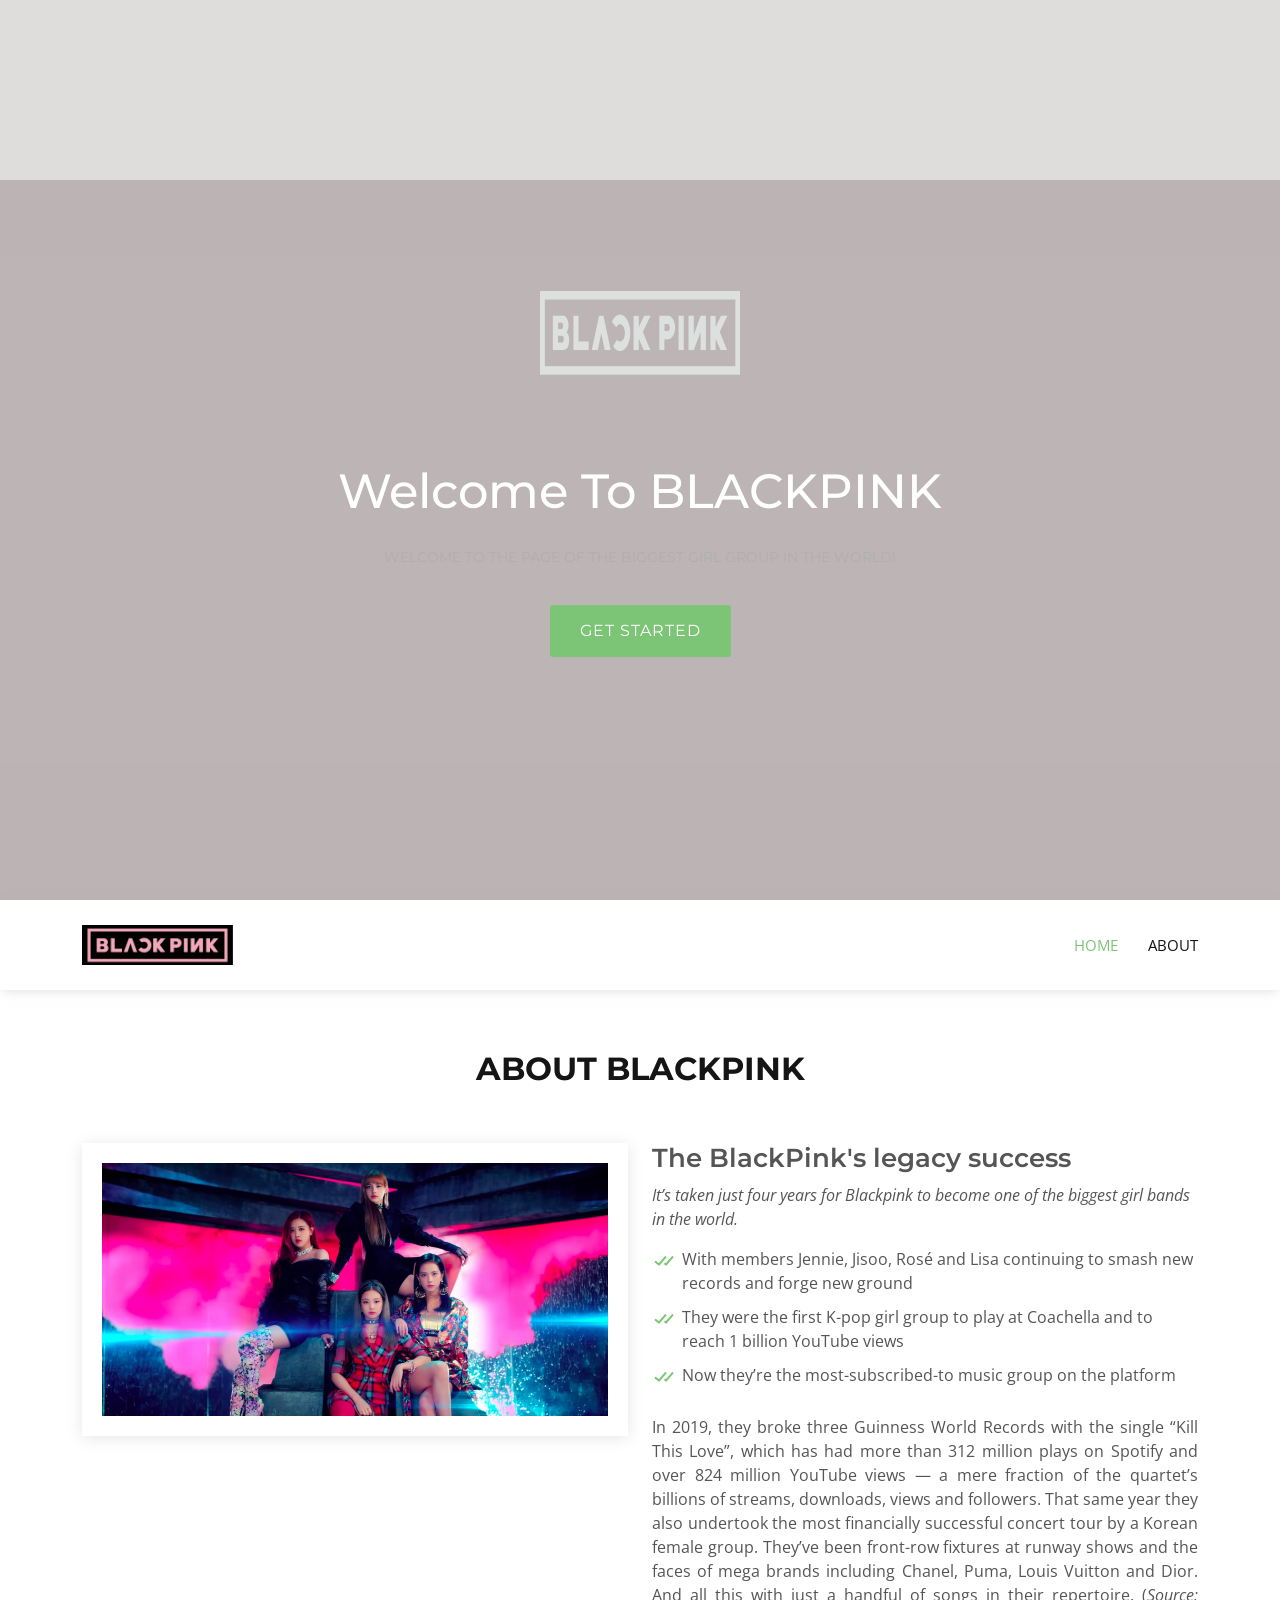
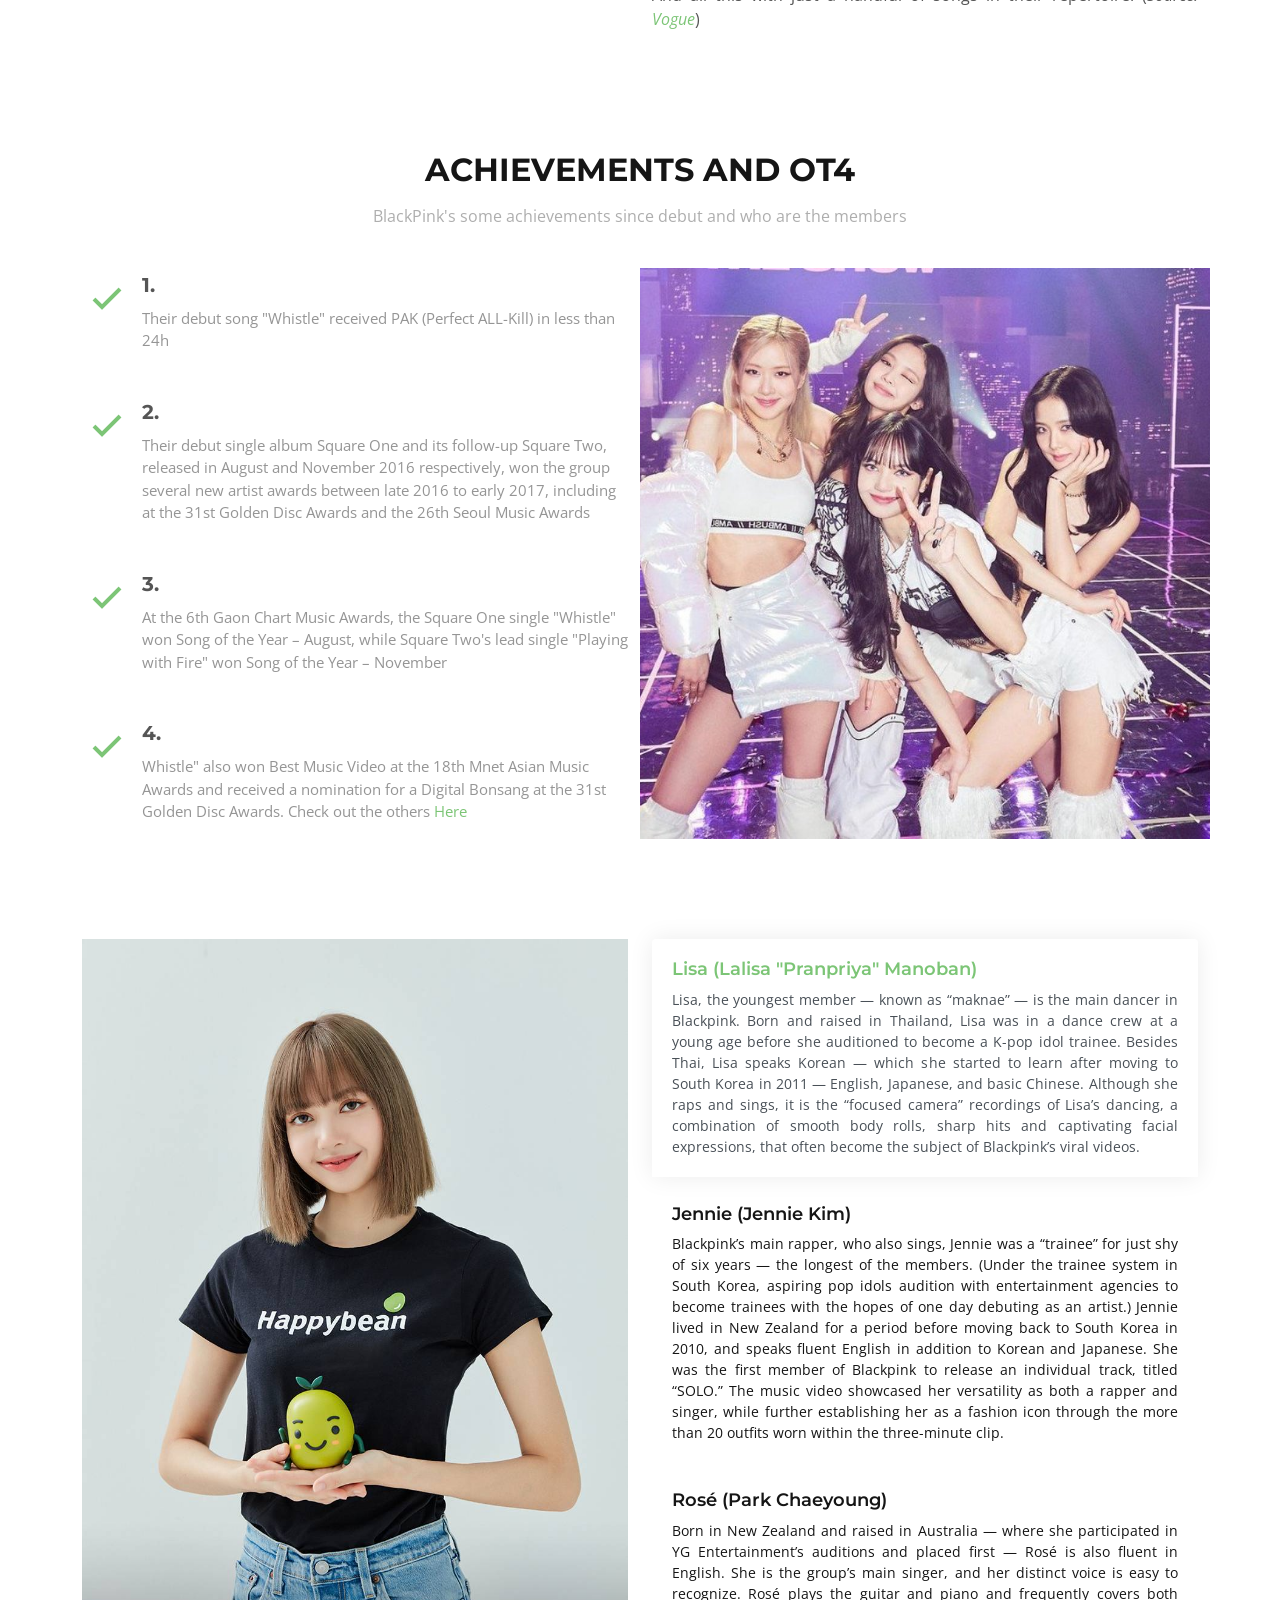
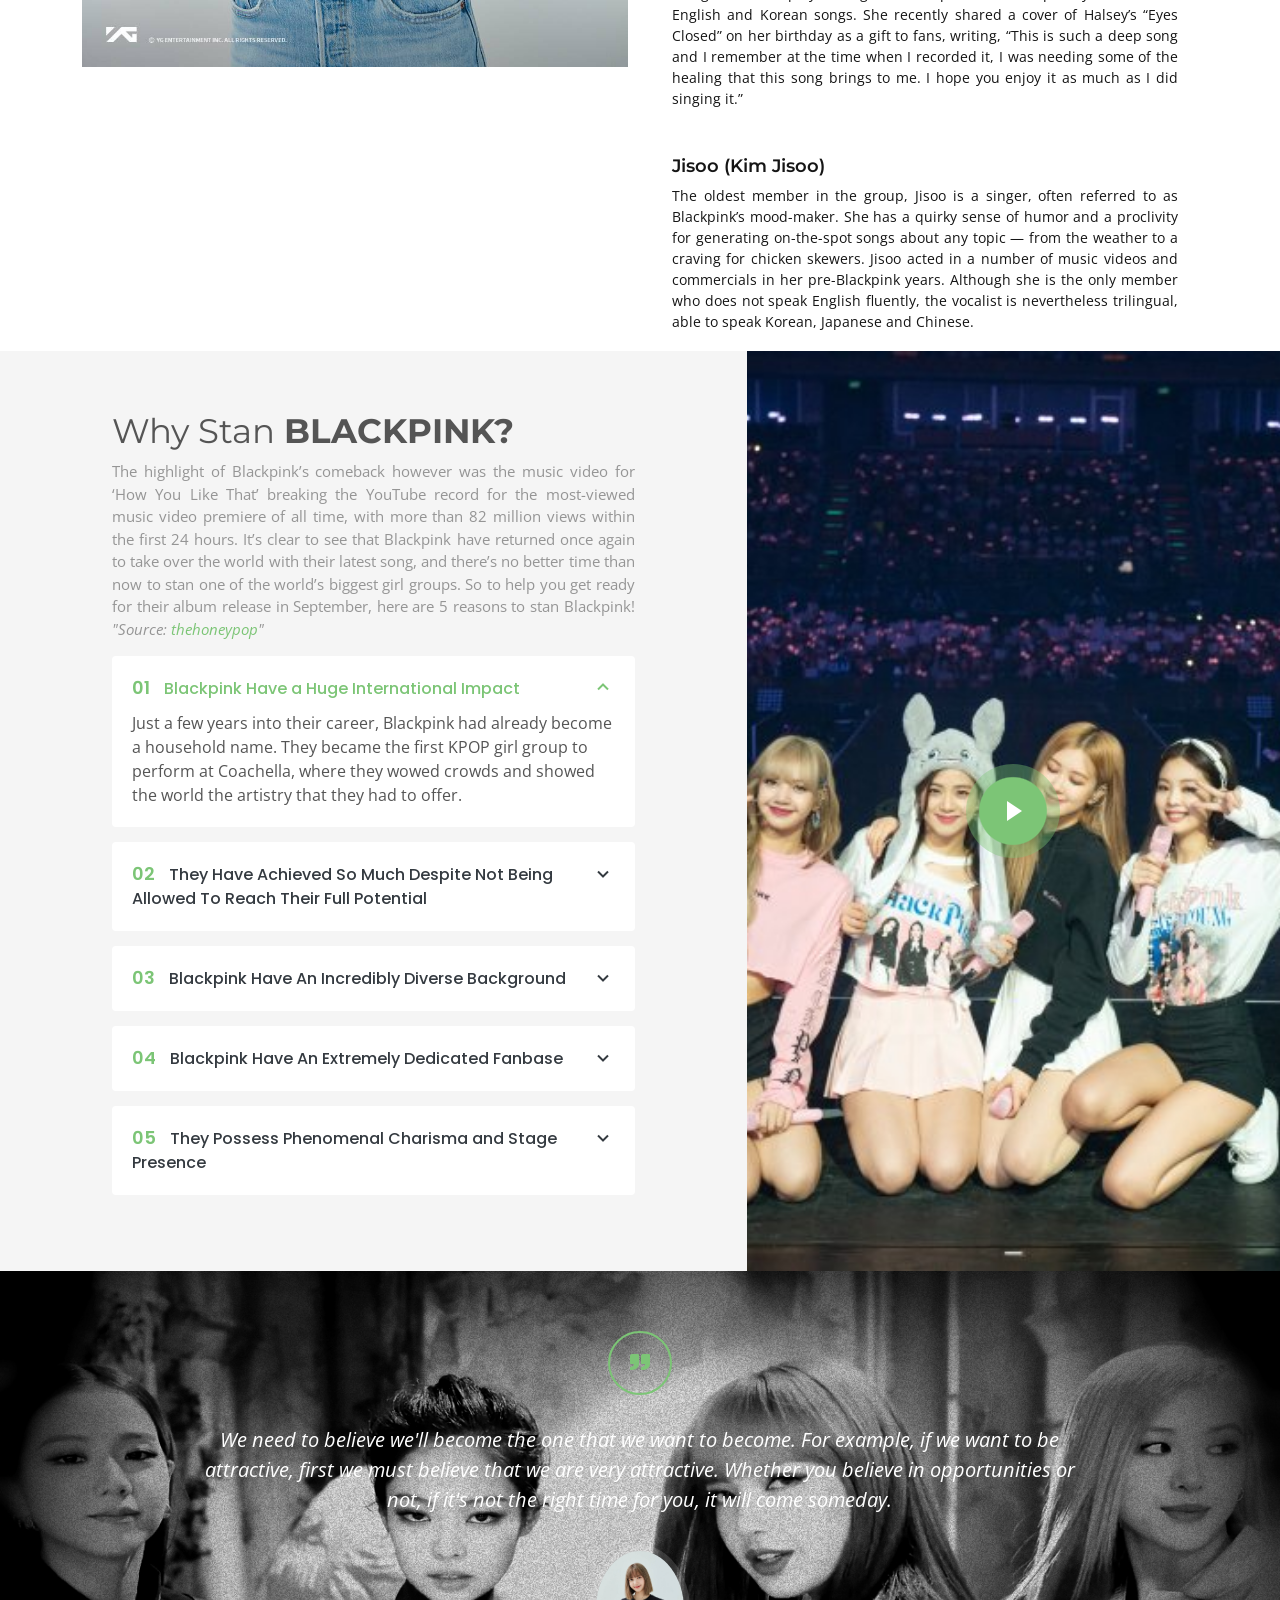
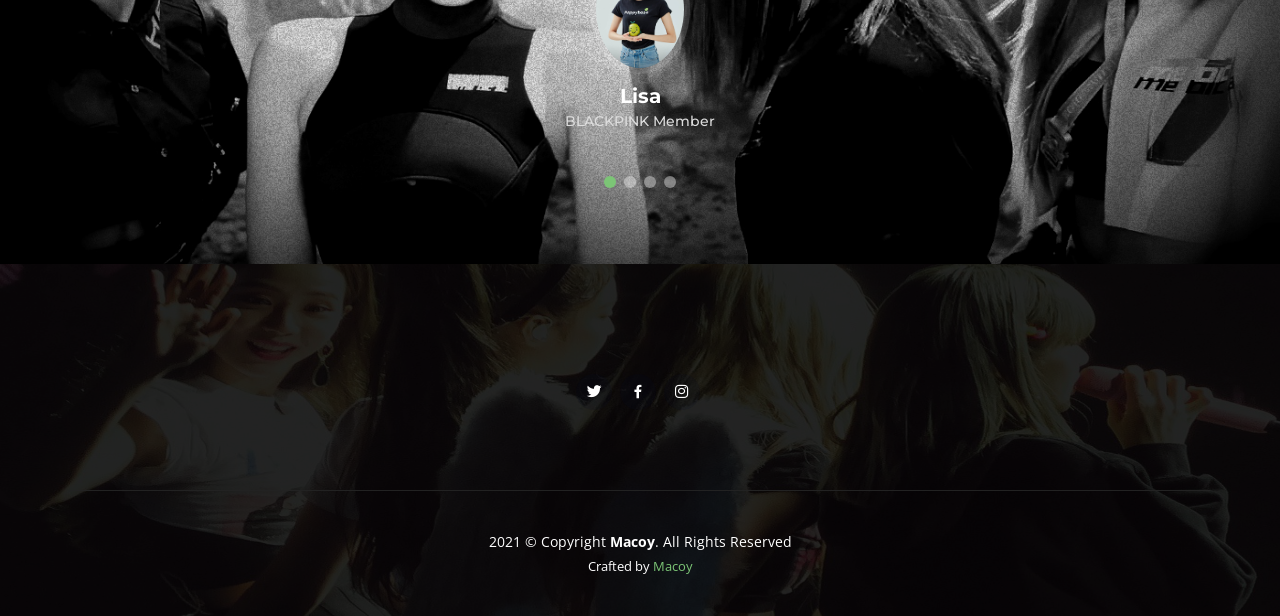
==== commit 842bac0e: "Update index.html" ====
--- a/index.html
+++ b/index.html
@@ -33,7 +33,7 @@
   <!-- ======= Hero Section ======= -->
   <section id="hero">
     <div class="hero-container">
-      <video style="background-color: rgba(34, 4, 4, 0.185);" autoplay muted loop id="myVideo" controls controlsList="nodownload">
+      <video style="background-color: rgba(34, 4, 4, 0.185);" autoplay muted loop id="myVideo" >
       <source src="assets/vid/blackpink.mp4" type="video/mp4"> </video>
       <a href="index.html" class="hero-logo" data-aos="zoom-in"><img src="assets/img/blackpink-logo.png" alt=""></a>
       <h1 data-aos="zoom-in">Welcome To BLACKPINK</h1>
@@ -375,6 +375,13 @@
   <script src="assets/vendor/isotope-layout/isotope.pkgd.min.js"></script>
   <script src="assets/vendor/php-email-form/validate.js"></script>
   <script src="assets/vendor/swiper/swiper-bundle.min.js"></script>
+  <script>
+      $(document).ready(function() {
+          $('body').bind('cut copy', function(e) {
+              e.preventDefault();
+            });
+        });
+    </script>
 
   <!-- Template Main JS File -->
   <script src="assets/js/main.js"></script>
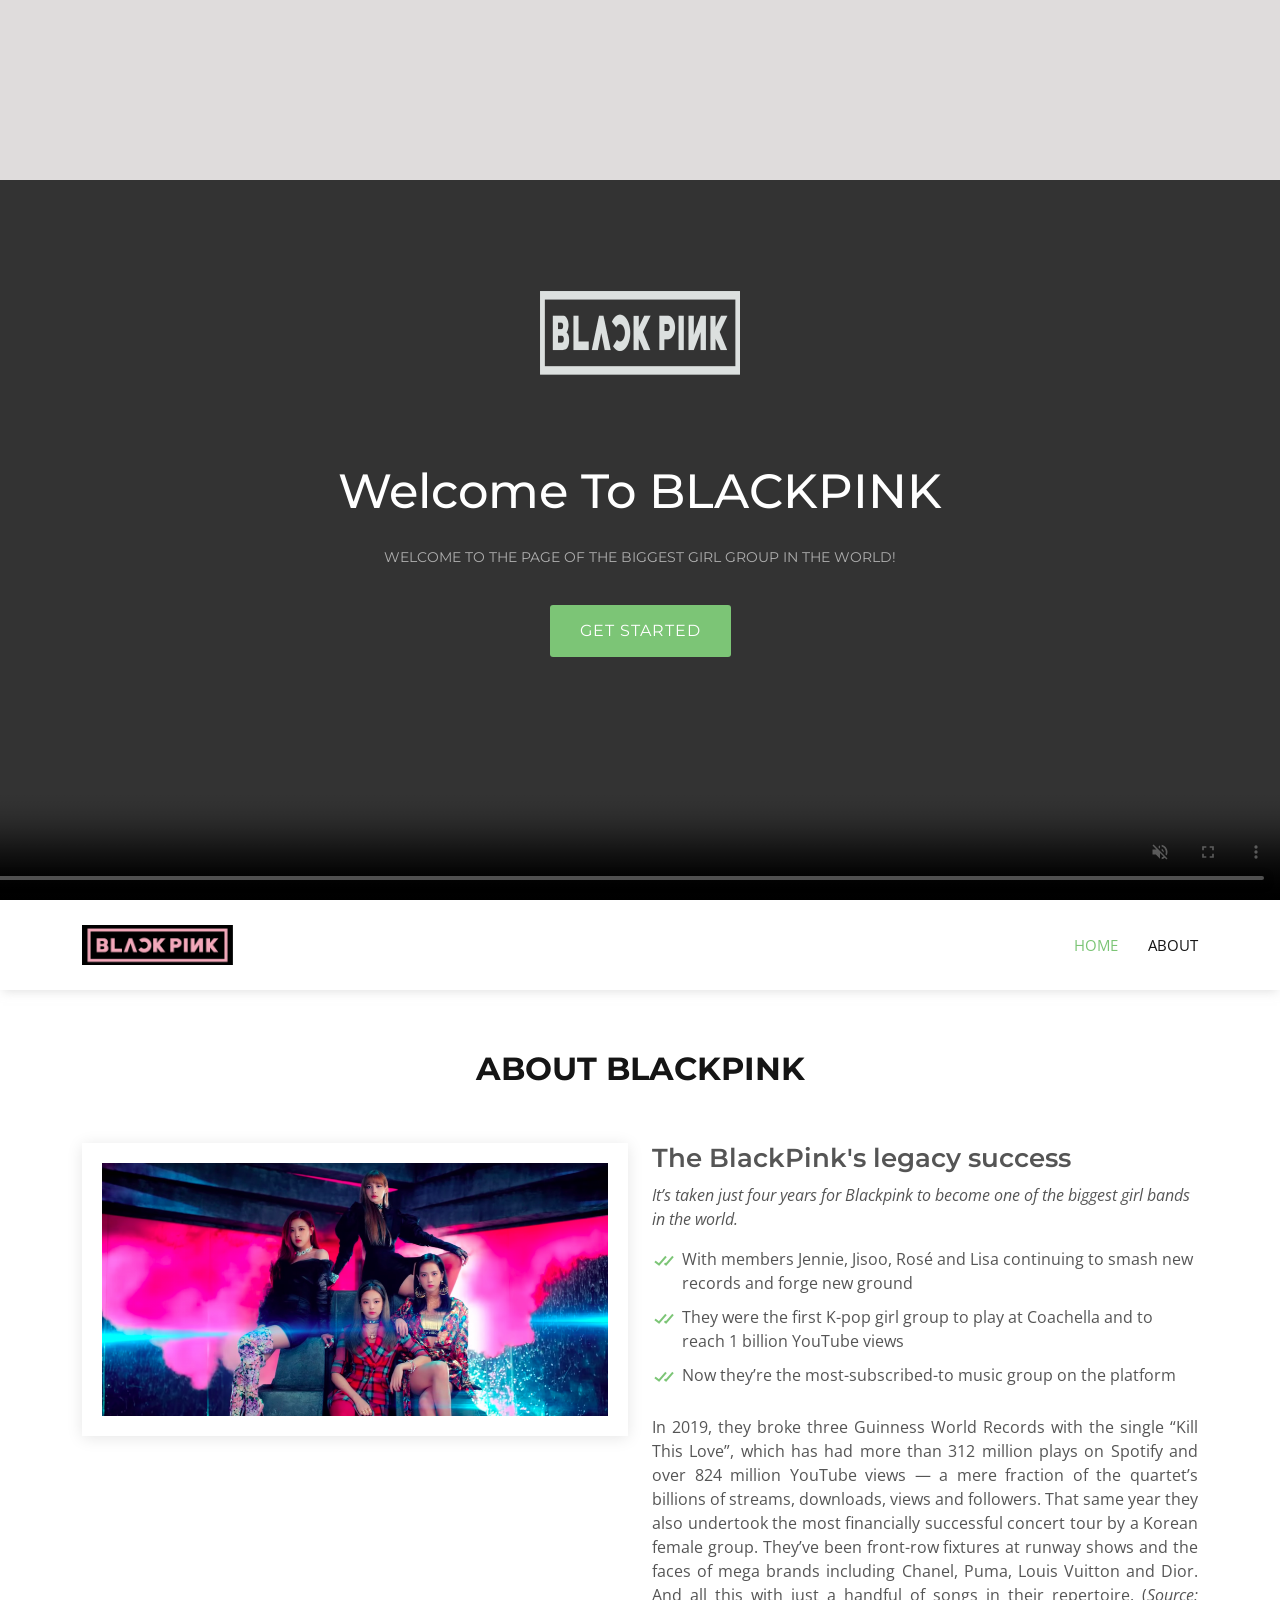
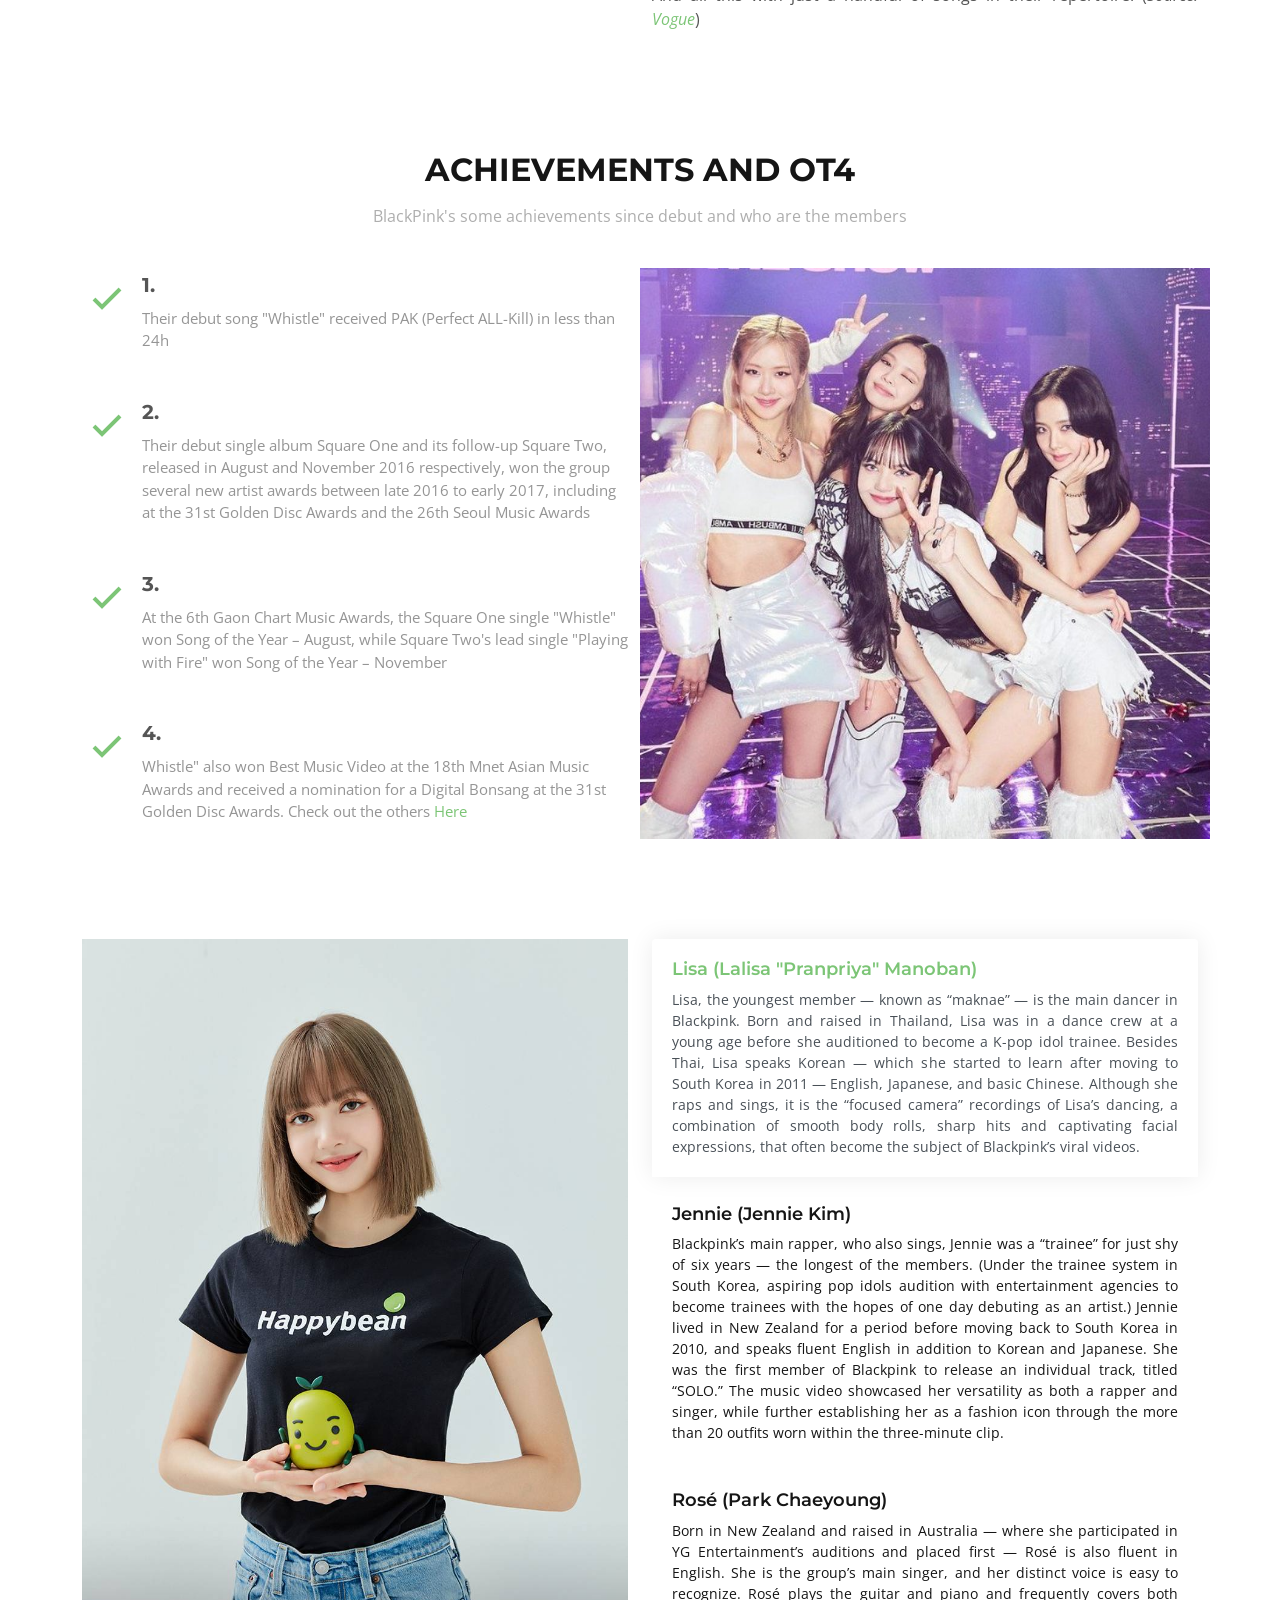
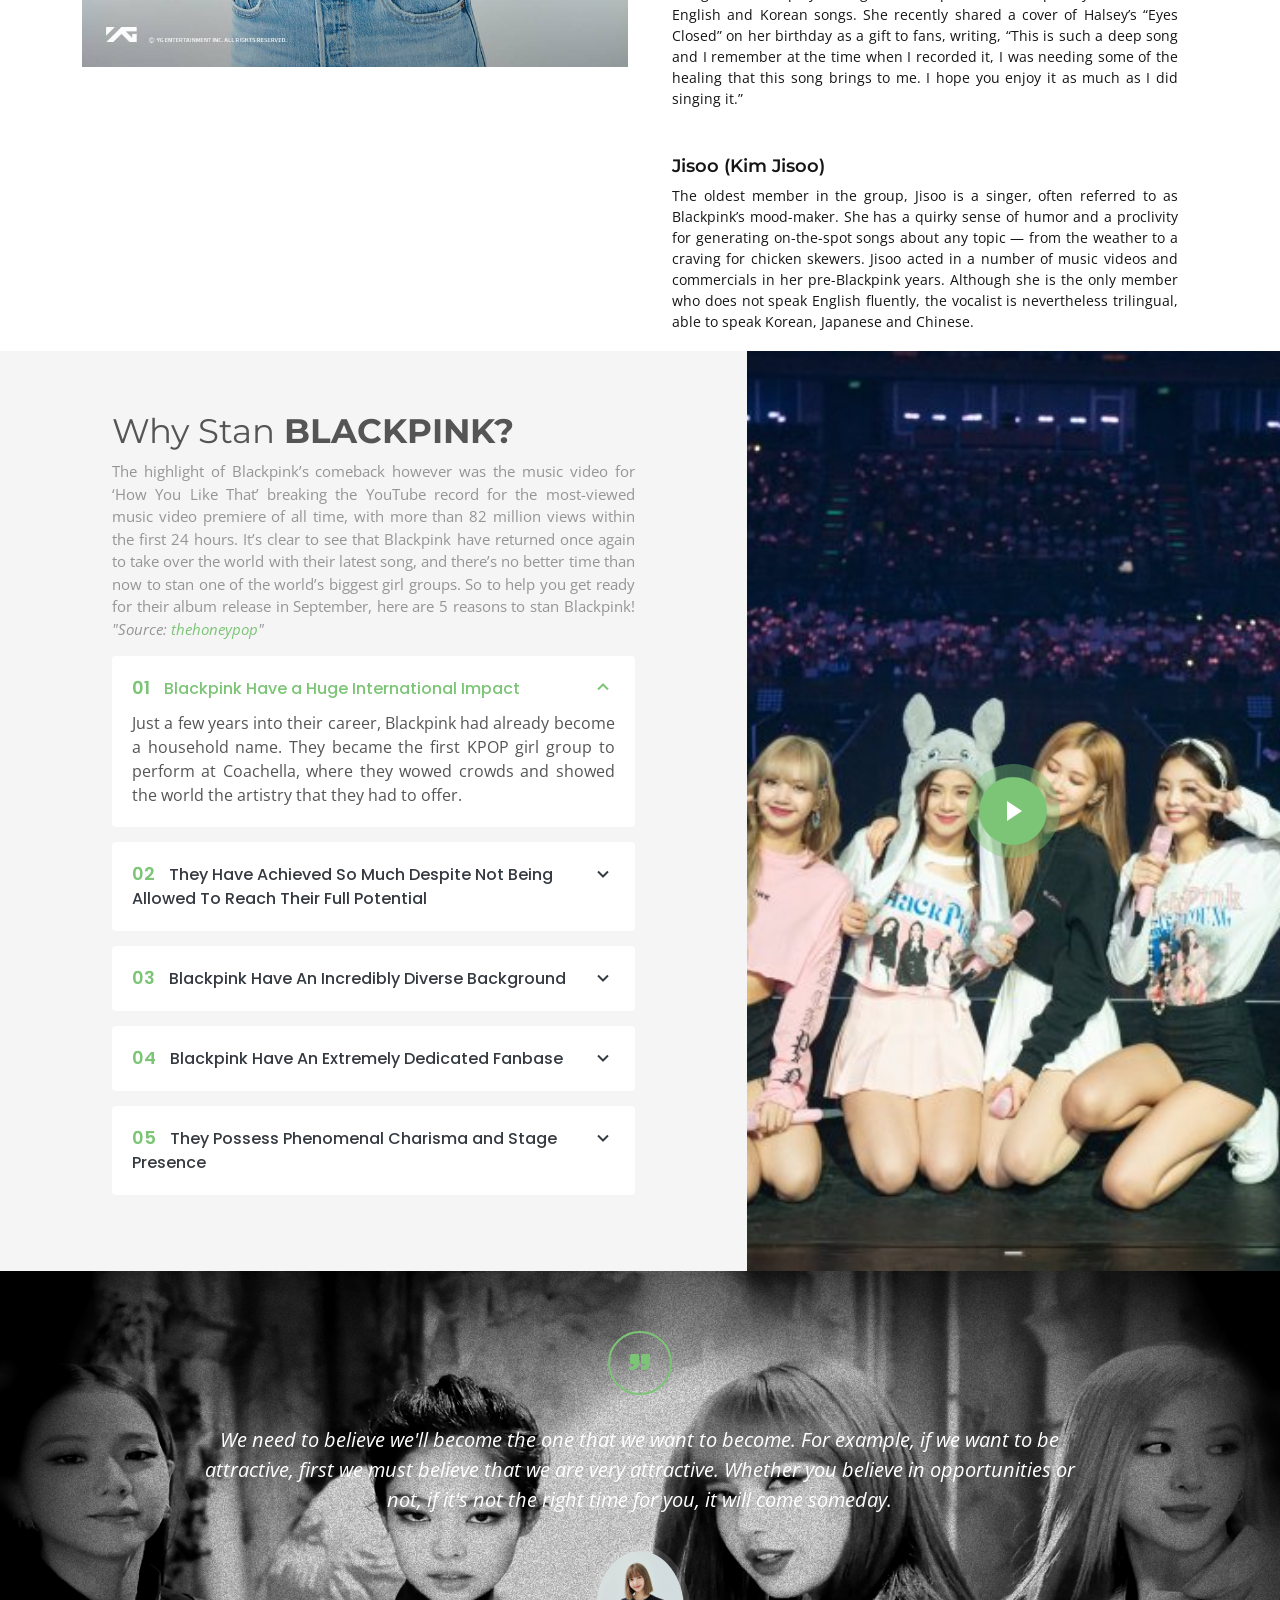
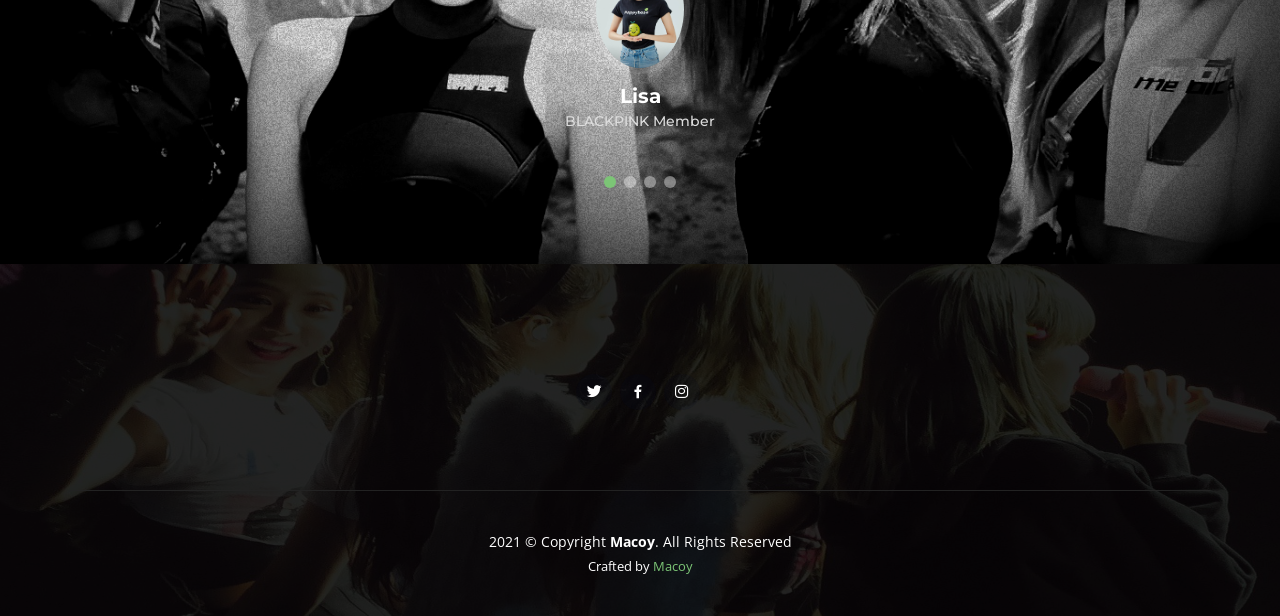
==== commit 84ecfbe5: "Updates disable right click.." ====
--- a/index.html
+++ b/index.html
@@ -33,7 +33,7 @@
   <!-- ======= Hero Section ======= -->
   <section id="hero">
     <div class="hero-container">
-      <video style="background-color: rgba(34, 4, 4, 0.185);" autoplay muted loop id="myVideo" >
+      <video style="background-color: rgba(34, 4, 4, 0.185);" autoplay muted loop id="myVideo" controls controlsList="nodownload">
       <source src="assets/vid/blackpink.mp4" type="video/mp4"> </video>
       <a href="index.html" class="hero-logo" data-aos="zoom-in"><img src="assets/img/blackpink-logo.png" alt=""></a>
       <h1 data-aos="zoom-in">Welcome To BLACKPINK</h1>
@@ -221,7 +221,7 @@
                 <li data-aos="fade-up" data-aos-delay="100">
                   <a data-bs-toggle="collapse" class="collapse" data-bs-target="#accordion-list-1"><span>01</span> Blackpink Have a Huge International Impact <i class="bx bx-chevron-down icon-show"></i><i class="bx bx-chevron-up icon-close"></i></a>
                   <div id="accordion-list-1" class="collapse show" data-bs-parent=".accordion-list">
-                    <p>
+                    <p align="justify">
                       Just a few years into their career, Blackpink had already become a household name. They became the first KPOP girl group to perform at Coachella, where they wowed crowds and showed the world the artistry that they had to offer.
                     </p>
                   </div>
@@ -375,13 +375,14 @@
   <script src="assets/vendor/isotope-layout/isotope.pkgd.min.js"></script>
   <script src="assets/vendor/php-email-form/validate.js"></script>
   <script src="assets/vendor/swiper/swiper-bundle.min.js"></script>
+  <script src="https://ajax.googleapis.com/ajax/libs/jquery/3.5.0/jquery.min.js"></script>
   <script>
-      $(document).ready(function() {
-          $('body').bind('cut copy', function(e) {
-              e.preventDefault();
-            });
-        });
-    </script>
+    $(document).ready(function() {
+        $("body").on("contextmenu", function(e) {
+            return false;
+          });
+      });
+  </script>
 
   <!-- Template Main JS File -->
   <script src="assets/js/main.js"></script>
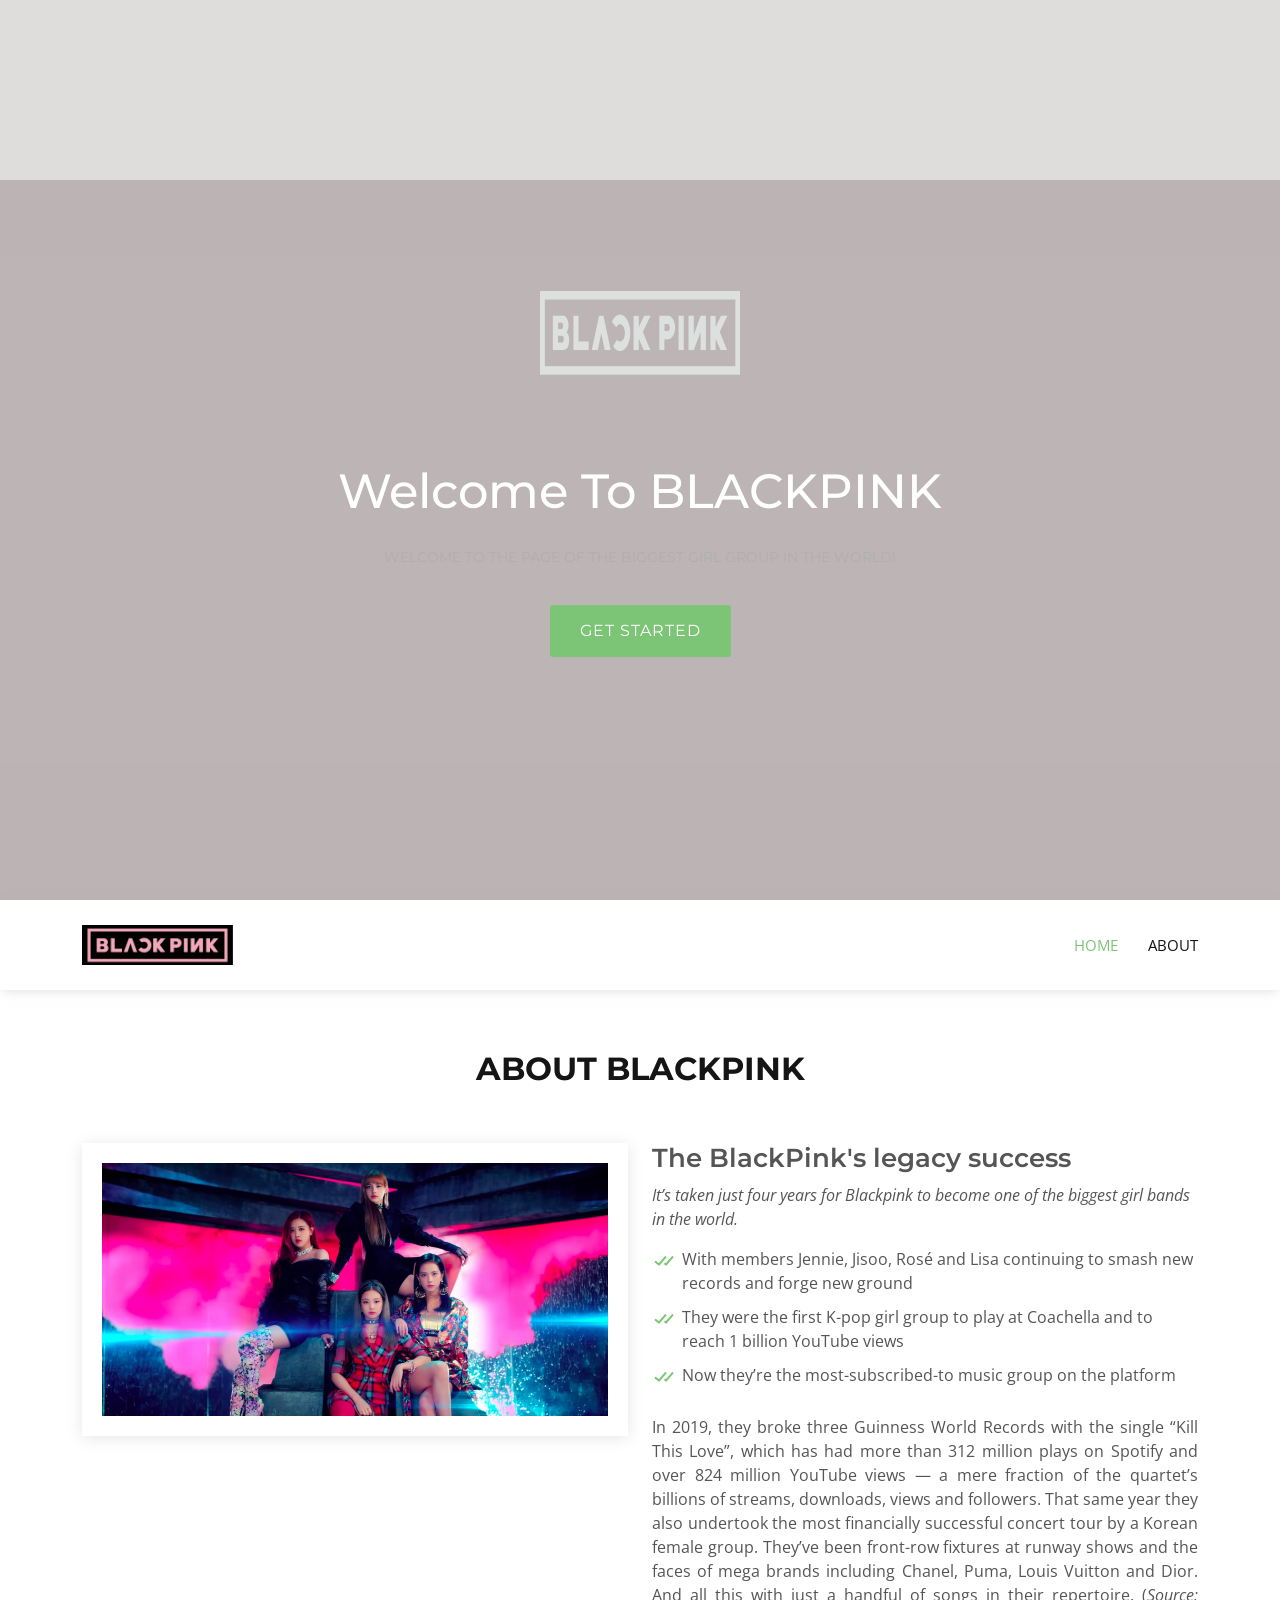
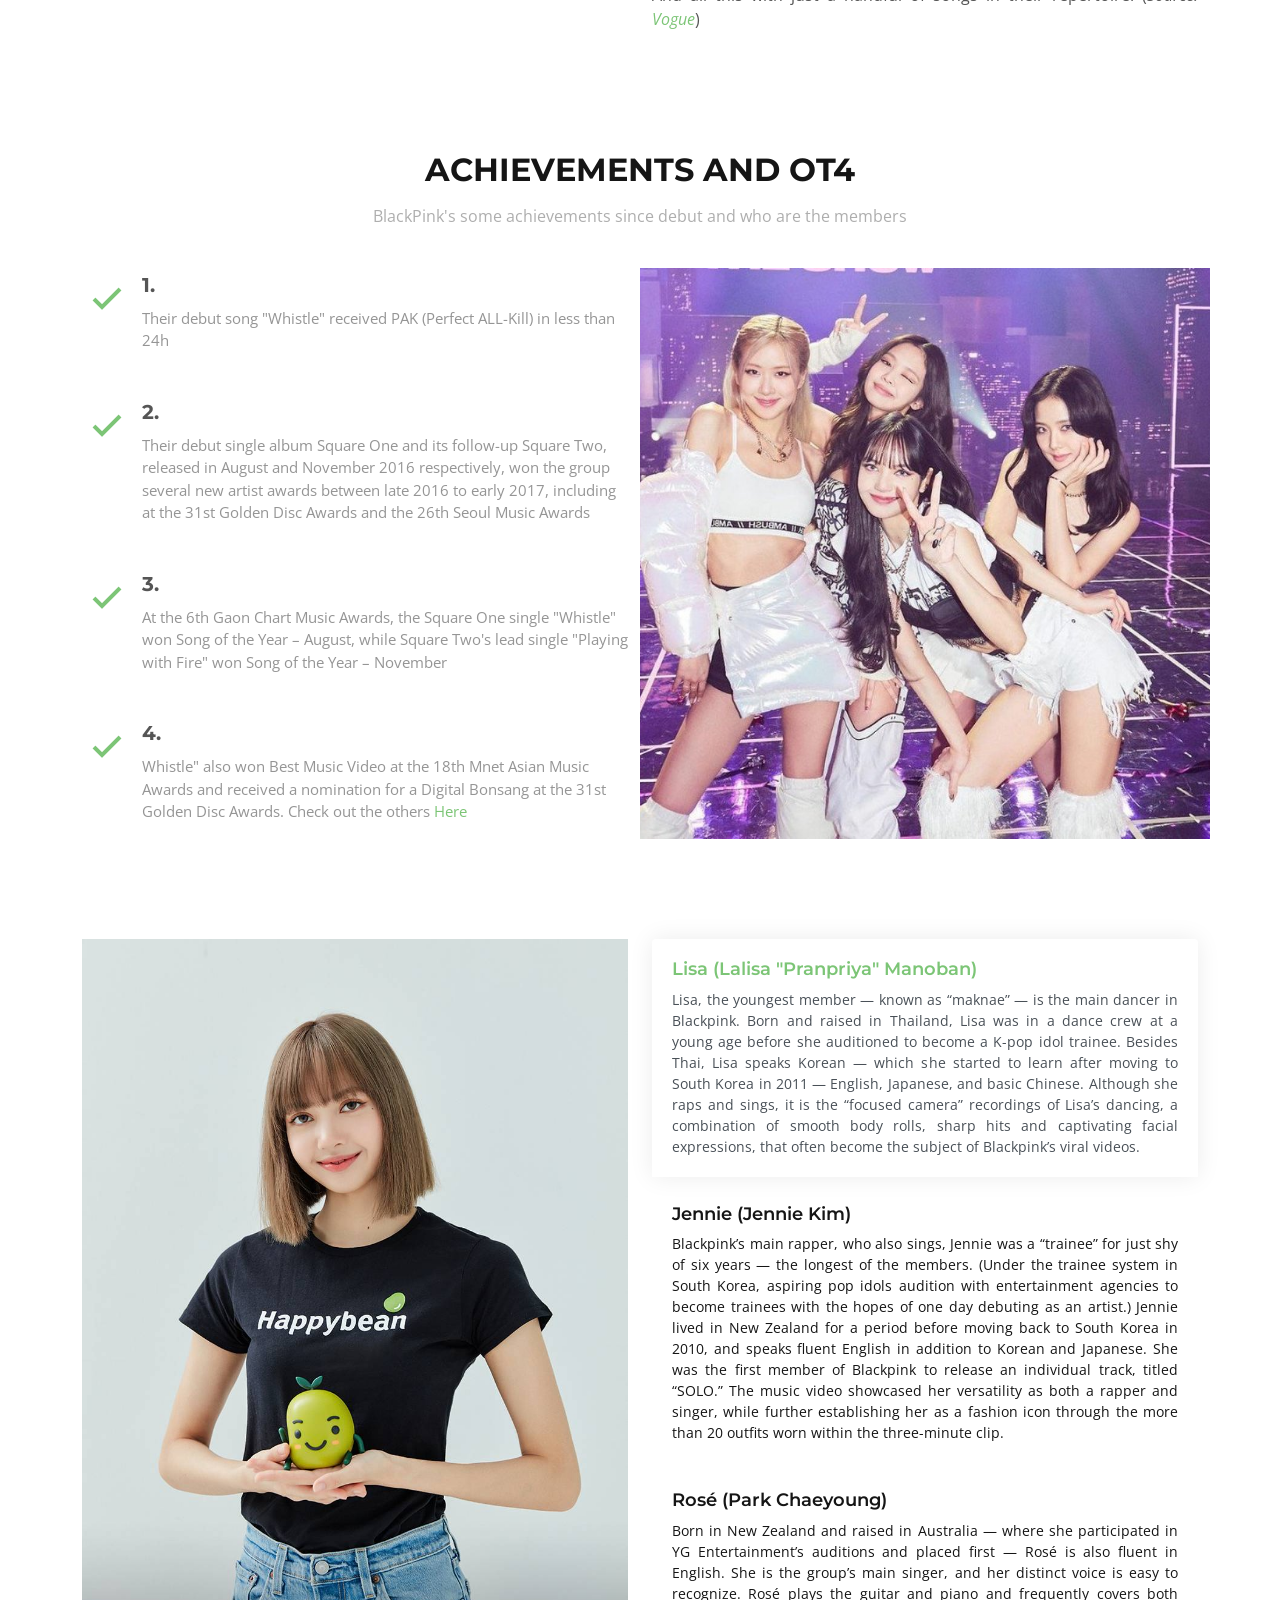
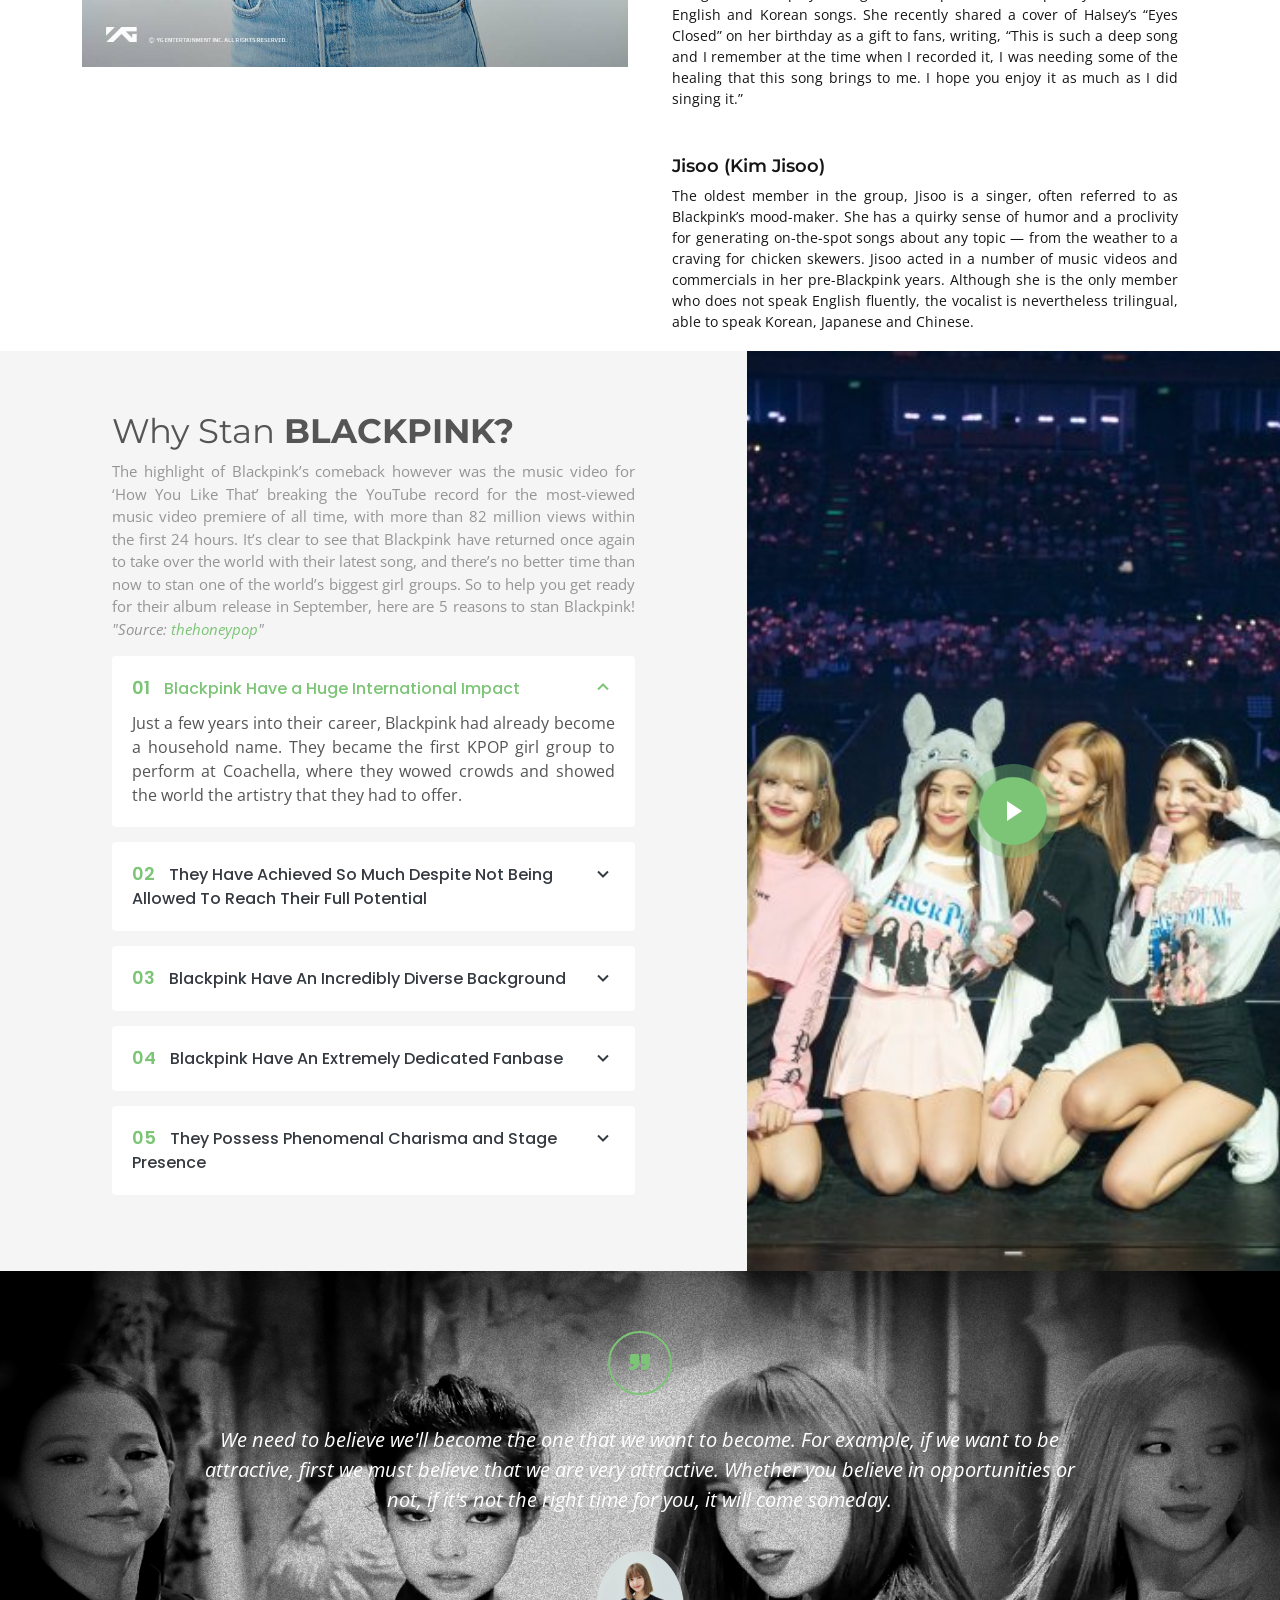
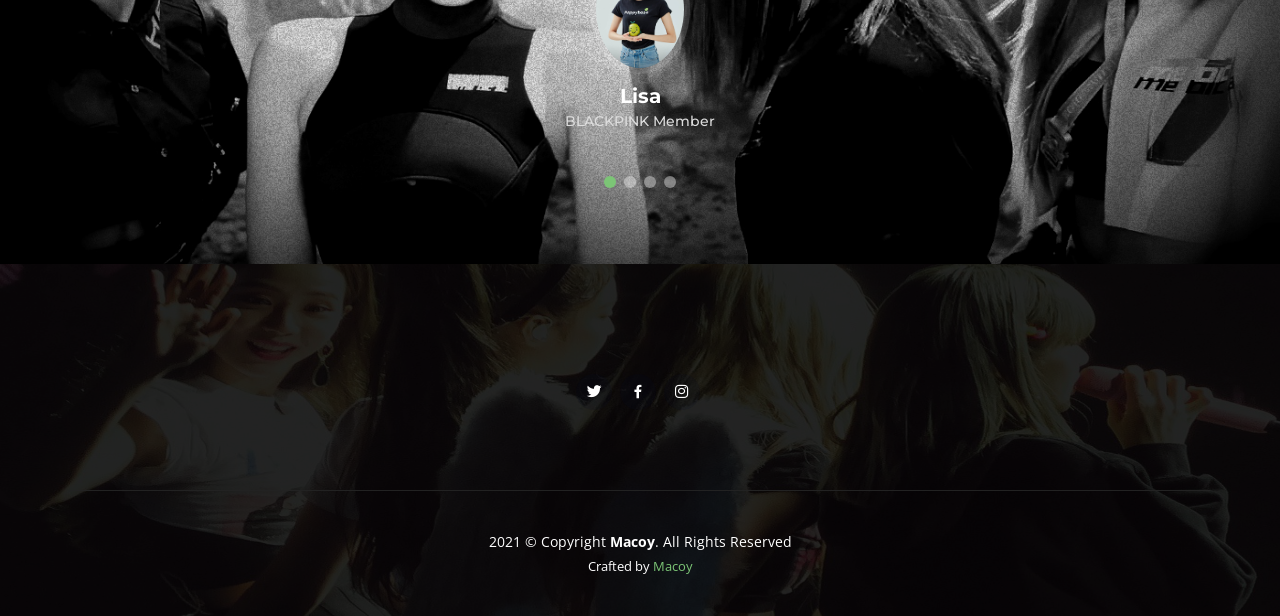
==== commit 869ecfa5: "Update index.html" ====
--- a/index.html
+++ b/index.html
@@ -1,392 +1,396 @@
-<!DOCTYPE html>
-<html lang="en">
-
-<head>
-  <meta charset="utf-8">
-  <meta content="width=device-width, initial-scale=1.0" name="viewport">
-
-  <title>BLACKPINK</title>
-  <meta content="" name="description">
-  <meta content="" name="keywords">
-
-  <!-- Favicons -->
-  <link href="assets/icon/favicon.png" rel="icon">
-  
-  <!-- Google Fonts -->
-  <link href="https://fonts.googleapis.com/css?family=Open+Sans:300,300i,400,400i,600,600i,700,700i|Montserrat:300,300i,400,400i,500,500i,600,600i,700,700i|Poppins:300,300i,400,400i,500,500i,600,600i,700,700i" rel="stylesheet">
-
-  <!-- Vendor CSS Files -->
-  <link href="assets/vendor/aos/aos.css" rel="stylesheet">
-  <link href="assets/vendor/bootstrap/css/bootstrap.min.css" rel="stylesheet">
-  <link href="assets/vendor/bootstrap-icons/bootstrap-icons.css" rel="stylesheet">
-  <link href="assets/vendor/boxicons/css/boxicons.min.css" rel="stylesheet">
-  <link href="assets/vendor/glightbox/css/glightbox.min.css" rel="stylesheet">
-  <link href="assets/vendor/swiper/swiper-bundle.min.css" rel="stylesheet">
-
-  <!-- Template Main CSS File -->
-  <link href="assets/css/style.css" rel="stylesheet">
-
-</head>
-
-<body>
-
-  <!-- ======= Hero Section ======= -->
-  <section id="hero">
-    <div class="hero-container">
-      <video style="background-color: rgba(34, 4, 4, 0.185);" autoplay muted loop id="myVideo" controls controlsList="nodownload">
-      <source src="assets/vid/blackpink.mp4" type="video/mp4"> </video>
-      <a href="index.html" class="hero-logo" data-aos="zoom-in"><img src="assets/img/blackpink-logo.png" alt=""></a>
-      <h1 data-aos="zoom-in">Welcome To BLACKPINK</h1>
-      <h2 data-aos="fade-up">Welcome to the page of The Biggest Girl Group in the World!</h2>
-      <a data-aos="fade-up" data-aos-delay="200" href="#about" class="btn-get-started scrollto">Get Started</a>
-    </div>
-  </section><!-- End Hero -->
-
-  <!-- ======= Header ======= -->
-  <header id="header" class="d-flex align-items-center">
-    <div class="container d-flex align-items-center justify-content-between">
-
-      <div class="logo">
-        <a href="index.html"><img src="assets/img/logo.png" alt="" class="img-fluid"></a>
+  <!DOCTYPE html>
+  <html lang="en">
+
+  <head>
+    <meta charset="utf-8">
+    <meta content="width=device-width, initial-scale=1.0" name="viewport">
+
+    <title>BLACKPINK</title>
+    <meta content="" name="description">
+    <meta content="" name="keywords">
+
+    <!-- Favicons -->
+    <link href="assets/icon/favicon.png" rel="icon">
+    
+    <!-- Google Fonts -->
+    <link href="https://fonts.googleapis.com/css?family=Open+Sans:300,300i,400,400i,600,600i,700,700i|Montserrat:300,300i,400,400i,500,500i,600,600i,700,700i|Poppins:300,300i,400,400i,500,500i,600,600i,700,700i" rel="stylesheet">
+
+    <!-- Vendor CSS Files -->
+    <link href="assets/vendor/aos/aos.css" rel="stylesheet">
+    <link href="assets/vendor/bootstrap/css/bootstrap.min.css" rel="stylesheet">
+    <link href="assets/vendor/bootstrap-icons/bootstrap-icons.css" rel="stylesheet">
+    <link href="assets/vendor/boxicons/css/boxicons.min.css" rel="stylesheet">
+    <link href="assets/vendor/glightbox/css/glightbox.min.css" rel="stylesheet">
+    <link href="assets/vendor/swiper/swiper-bundle.min.css" rel="stylesheet">
+
+    <!-- Template Main CSS File -->
+    <link href="assets/css/style.css" rel="stylesheet">
+
+  </head>
+
+  <body>
+
+    <!-- ======= Hero Section ======= -->
+    <section id="hero">
+      <div class="hero-container">
+        <video style="background-color: rgba(34, 4, 4, 0.185);" autoplay muted loop id="myVideo">
+        <source src="assets/vid/blackpink.mp4" type="video/mp4"> </video>
+        <a href="index.html" class="hero-logo" data-aos="zoom-in"><img src="assets/img/blackpink-logo.png" alt=""></a>
+        <h1 data-aos="zoom-in">Welcome To BLACKPINK</h1>
+        <h2 data-aos="fade-up">Welcome to the page of The Biggest Girl Group in the World!</h2>
+        <a data-aos="fade-up" data-aos-delay="200" href="#about" class="btn-get-started scrollto">Get Started</a>
       </div>
-
-      <nav id="navbar" class="navbar">
-        <ul>
-          <li><a class="nav-link scrollto active" href="#hero">Home</a></li>
-          <li><a class="nav-link scrollto" href="#about">About</a></li>
-        </ul>
-        <i class="bi bi-list mobile-nav-toggle"></i>
-      </nav><!-- .navbar -->
-
-    </div>
-  </header><!-- End Header -->
-
-  <main id="main">
-
-    <!-- ======= About Us Section ======= -->
-    <section id="about" class="about">
-      <div class="container">
-
-        <div class="section-title" data-aos="fade-up">
-          <h2>About BlackPink</h2>
-        </div>
-
-        <div class="row">
-          <div class="col-lg-6" data-aos="fade-right">
-            <div class="image">
-              <img src="assets/img/about.jpg" class="img-fluid" alt="">
-            </div>
-          </div>
-          <div class="col-lg-6" data-aos="fade-left">
-            <div class="content pt-4 pt-lg-0 pl-0 pl-lg-3 ">
-              <h3>The BlackPink's legacy success</h3>
-              <p class="fst-italic">
-                It’s taken just four years for Blackpink to become one of the biggest girl bands in the world.
-              </p>
-              <ul>
-                <li><i class="bx bx-check-double"></i> With members Jennie, Jisoo, Rosé and Lisa continuing to smash new records and forge new ground</li>
-                <li><i class="bx bx-check-double"></i> They were the first K-pop girl group to play at Coachella and to reach 1 billion YouTube views</li>
-                <li><i class="bx bx-check-double"></i> Now they’re the most-subscribed-to music group on the platform</li>
-              </ul>
-              <p align="justify">
-                In 2019, they broke three Guinness World Records with the single “Kill This Love”, which has had more than 312 million plays on Spotify and over 824 million YouTube views — a mere fraction of the quartet’s billions of streams, downloads, views and followers.
-                That same year they also undertook the most financially successful concert tour by a Korean female group. They’ve been front-row fixtures at runway shows and the faces of mega brands including Chanel, Puma, Louis Vuitton and Dior. And all this with just a handful of songs in their repertoire.
-                (<i>Source: <a href="https://www.vogue.co.uk/miss-vogue/article/blackpink-biggest-k-pop-girl-band">Vogue</a></i>)
-              </p>
-            </div>
-          </div>
-        </div>
+    </section><!-- End Hero -->
+
+    <!-- ======= Header ======= -->
+    <header id="header" class="d-flex align-items-center">
+      <div class="container d-flex align-items-center justify-content-between">
+
+        <div class="logo">
+          <a href="index.html"><img src="assets/img/logo.png" alt="" class="img-fluid"></a>
+        </div>
+
+        <nav id="navbar" class="navbar">
+          <ul>
+            <li><a class="nav-link scrollto active" href="#hero">Home</a></li>
+            <li><a class="nav-link scrollto" href="#about">About</a></li>
+          </ul>
+          <i class="bi bi-list mobile-nav-toggle"></i>
+        </nav><!-- .navbar -->
 
       </div>
-    </section><!-- End About Us Section -->
-
-    <!-- ======= Services Section ======= -->
-    <section id="services" class="services">
-      <div class="container">
-
-        <div class="section-title" data-aos="fade-up">
-          <h2>Achievements and OT4</h2>
-          <p>BlackPink's some achievements since debut and who are the members</p>
-        </div>
-
-        <div class="row">
-          <div class="col-lg-6 order-2 order-lg-1">
-            <div class="icon-box mt-5 mt-lg-0" data-aos="fade-up">
-              <i class="bx bx-check"></i>
-              <h4>1. </h4>
-              <p>Their debut song "Whistle" received PAK (Perfect ALL-Kill) in less than 24h</p>
-            </div>
-            <div class="icon-box mt-5" data-aos="fade-up" data-aos-delay="100">
-              <i class="bx bx-check"></i>
-              <h4>2. </h4>
-              <p>Their debut single album Square One and its follow-up Square Two, released in August and November 2016 respectively, won the group several new artist awards between late 2016 to early 2017,
-              including at the 31st Golden Disc Awards and the 26th Seoul Music Awards</p>
-            </div>
-            <div class="icon-box mt-5" data-aos="fade-up" data-aos-delay="200">
-              <i class="bx bx-check"></i>
-              <h4>3. </h4>
-              <p>At the 6th Gaon Chart Music Awards, the Square One single "Whistle" won Song of the Year – August, while Square Two's lead single "Playing with Fire" won Song of the Year – November</p>
-            </div>
-            <div class="icon-box mt-5" data-aos="fade-up" data-aos-delay="300">
-              <i class="bx bx-check"></i>
-              <h4>4. </h4>
-              <p>Whistle" also won Best Music Video at the 18th Mnet Asian Music Awards and received a nomination for a Digital Bonsang at the 31st Golden Disc Awards. Check out the others <a href="https://www.quora.com/What-are-some-of-BLACKPINKs-achievements-2016-2021-that-make-you-a-proud-BLINK">Here</a></p>
-            </div>
-          </div>
-          <div class="image col-lg-6 order-1 order-lg-2" style='background-image: url("assets/img/ot4.jpg");' data-aos="fade-left" data-aos-delay="100"></div>
-        </div>
-
-      </div>
-    </section><!-- End Services Section -->
-
-    <!-- ======= Featured Section ======= -->
-    <section id="featured" class="featured">
-      <div class="container">
-
-        <div class="row">
-          <div class="col-lg-6" data-aos="fade-right">
-            <div class="tab-content">
-              <div class="tab-pane active show" id="tab-1">
-                <figure>
-                  <img src="assets/img/lisa.jpg" alt="" class="img-fluid">
-                </figure>
-              </div>
-              <div class="tab-pane" id="tab-2">
-                <figure>
-                  <img src="assets/img/jennie.jpg" alt="" class="img-fluid">
-                </figure>
-              </div>
-              <div class="tab-pane" id="tab-3">
-                <figure>
-                  <img src="assets/img/rose.jpg" alt="" class="img-fluid">
-                </figure>
-              </div>
-              <div class="tab-pane" id="tab-4">
-                <figure>
-                  <img src="assets/img/jisoo.jpg" alt="" class="img-fluid">
-                </figure>
-              </div>
-            </div>
-          </div>
-          <div class="col-lg-6 mt-4 mt-lg-0" data-aos="fade-left">
-            <ul class="nav nav-tabs flex-column">
-              <li class="nav-item">
-                <a class="nav-link active show" data-bs-toggle="tab" href="#tab-1">
-                  <h4>Lisa (Lalisa "Pranpriya" Manoban)</h4>
-                  <p align="justify">Lisa, the youngest member — known as “maknae” — is the main dancer in Blackpink. Born and raised in Thailand, Lisa was in a dance crew at a young age before she auditioned to become a K-pop idol trainee. Besides Thai, Lisa speaks Korean — which she started to learn after moving to South Korea in 2011 — English, Japanese, and basic Chinese. Although she raps and sings, it is the “focused camera” recordings of Lisa’s dancing, a combination of smooth body rolls, sharp hits and captivating facial expressions, that often become the subject of Blackpink’s viral videos.</p>
-                </a>
-              </li>
-              <li class="nav-item mt-2">
-                <a class="nav-link" data-bs-toggle="tab" href="#tab-2">
-                  <h4>Jennie (Jennie Kim)</h4>
-                  <p align="justify">Blackpink’s main rapper, who also sings, Jennie was a “trainee” for just shy of six years — the longest of the members. (Under the trainee system in South Korea, aspiring pop idols audition with entertainment agencies to become trainees with the hopes of one day debuting as an artist.) Jennie lived in New Zealand for a period before moving back to South Korea in 2010, and speaks fluent English in addition to Korean and Japanese. She was the first member of Blackpink to release an individual track, titled “SOLO.” The music video showcased her versatility as both a rapper and singer, while further establishing her as a fashion icon through the more than 20 outfits worn within the three-minute clip.</p>
-                </a>
-              </li>
-              <li class="nav-item mt-2">
-                <a class="nav-link" data-bs-toggle="tab" href="#tab-3">
-                  <h4>Rosé (Park Chaeyoung)</h4>
-                  <p align="justify">Born in New Zealand and raised in Australia — where she participated in YG Entertainment’s auditions and placed first — Rosé is also fluent in English. She is the group’s main singer, and her distinct voice is easy to recognize. Rosé plays the guitar and piano and frequently covers both English and Korean songs. She recently shared a cover of Halsey’s “Eyes Closed” on her birthday as a gift to fans, writing, “This is such a deep song and I remember at the time when I recorded it, I was needing some of the healing that this song brings to me. I hope you enjoy it as much as I did singing it.”</p>
-                </a>
-              </li>
-              <li class="nav-item mt-2">
-                <a class="nav-link" data-bs-toggle="tab" href="#tab-4">
-                  <h4>Jisoo (Kim Jisoo)</h4>
-                  <p align="justify">The oldest member in the group, Jisoo is a singer, often referred to as Blackpink’s mood-maker. She has a quirky sense of humor and a proclivity for generating on-the-spot songs about any topic — from the weather to a craving for chicken skewers. Jisoo acted in a number of music videos and commercials in her pre-Blackpink years. Although she is the only member who does not speak English fluently, the vocalist is nevertheless trilingual, able to speak Korean, Japanese and Chinese.</p>
-                </a>
-              </li>
-            </ul>
-          </div>
-        </div>
-
-      </div>
-    </section><!-- End Featured Section -->
-
-    <!-- ======= Why Us Section ======= -->
-    <section id="why-us" class="why-us">
-      <div class="container-fluid">
-
-        <div class="row">
-
-          <div class="col-lg-7 order-2 order-lg-1 d-flex flex-column justify-content-center align-items-stretch">
-
-            <div class="content" data-aos="fade-up">
-              <h3>Why Stan <strong>BLACKPINK?</strong></h3>
-              <p align="justify">
-                The highlight of Blackpink’s comeback however was the music video for ‘How You Like That’ breaking the YouTube record for the most-viewed music video premiere of all time, with more than 82 million views within the first 24 hours. It’s clear to see that Blackpink have returned once again to take over the world with their latest song, and there’s no better time than now to stan one of the world’s biggest girl groups. So to help you get ready for their album release in September, here are 5 reasons to stan Blackpink! <i>"Source: <a href="https://thehoneypop.com/2020/06/28/how-you-like-that-5-reasons-why-you-should-stan-blackpink/">thehoneypop</a>"</i>
-              </p>
-            </div>
-
-            <div class="accordion-list">
-              <ul>
-                <li data-aos="fade-up" data-aos-delay="100">
-                  <a data-bs-toggle="collapse" class="collapse" data-bs-target="#accordion-list-1"><span>01</span> Blackpink Have a Huge International Impact <i class="bx bx-chevron-down icon-show"></i><i class="bx bx-chevron-up icon-close"></i></a>
-                  <div id="accordion-list-1" class="collapse show" data-bs-parent=".accordion-list">
-                    <p align="justify">
-                      Just a few years into their career, Blackpink had already become a household name. They became the first KPOP girl group to perform at Coachella, where they wowed crowds and showed the world the artistry that they had to offer.
-                    </p>
-                  </div>
+    </header><!-- End Header -->
+
+    <main id="main">
+
+      <!-- ======= About Us Section ======= -->
+      <section id="about" class="about">
+        <div class="container">
+
+          <div class="section-title" data-aos="fade-up">
+            <h2>About BlackPink</h2>
+          </div>
+
+          <div class="row">
+            <div class="col-lg-6" data-aos="fade-right">
+              <div class="image">
+                <img src="assets/img/about.jpg" class="img-fluid" alt="">
+              </div>
+            </div>
+            <div class="col-lg-6" data-aos="fade-left">
+              <div class="content pt-4 pt-lg-0 pl-0 pl-lg-3 ">
+                <h3>The BlackPink's legacy success</h3>
+                <p class="fst-italic">
+                  It’s taken just four years for Blackpink to become one of the biggest girl bands in the world.
+                </p>
+                <ul>
+                  <li><i class="bx bx-check-double"></i> With members Jennie, Jisoo, Rosé and Lisa continuing to smash new records and forge new ground</li>
+                  <li><i class="bx bx-check-double"></i> They were the first K-pop girl group to play at Coachella and to reach 1 billion YouTube views</li>
+                  <li><i class="bx bx-check-double"></i> Now they’re the most-subscribed-to music group on the platform</li>
+                </ul>
+                <p align="justify">
+                  In 2019, they broke three Guinness World Records with the single “Kill This Love”, which has had more than 312 million plays on Spotify and over 824 million YouTube views — a mere fraction of the quartet’s billions of streams, downloads, views and followers.
+                  That same year they also undertook the most financially successful concert tour by a Korean female group. They’ve been front-row fixtures at runway shows and the faces of mega brands including Chanel, Puma, Louis Vuitton and Dior. And all this with just a handful of songs in their repertoire.
+                  (<i>Source: <a href="https://www.vogue.co.uk/miss-vogue/article/blackpink-biggest-k-pop-girl-band">Vogue</a></i>)
+                </p>
+              </div>
+            </div>
+          </div>
+
+        </div>
+      </section><!-- End About Us Section -->
+
+      <!-- ======= Services Section ======= -->
+      <section id="services" class="services">
+        <div class="container">
+
+          <div class="section-title" data-aos="fade-up">
+            <h2>Achievements and OT4</h2>
+            <p>BlackPink's some achievements since debut and who are the members</p>
+          </div>
+
+          <div class="row">
+            <div class="col-lg-6 order-2 order-lg-1">
+              <div class="icon-box mt-5 mt-lg-0" data-aos="fade-up">
+                <i class="bx bx-check"></i>
+                <h4>1. </h4>
+                <p>Their debut song "Whistle" received PAK (Perfect ALL-Kill) in less than 24h</p>
+              </div>
+              <div class="icon-box mt-5" data-aos="fade-up" data-aos-delay="100">
+                <i class="bx bx-check"></i>
+                <h4>2. </h4>
+                <p>Their debut single album Square One and its follow-up Square Two, released in August and November 2016 respectively, won the group several new artist awards between late 2016 to early 2017,
+                including at the 31st Golden Disc Awards and the 26th Seoul Music Awards</p>
+              </div>
+              <div class="icon-box mt-5" data-aos="fade-up" data-aos-delay="200">
+                <i class="bx bx-check"></i>
+                <h4>3. </h4>
+                <p>At the 6th Gaon Chart Music Awards, the Square One single "Whistle" won Song of the Year – August, while Square Two's lead single "Playing with Fire" won Song of the Year – November</p>
+              </div>
+              <div class="icon-box mt-5" data-aos="fade-up" data-aos-delay="300">
+                <i class="bx bx-check"></i>
+                <h4>4. </h4>
+                <p>Whistle" also won Best Music Video at the 18th Mnet Asian Music Awards and received a nomination for a Digital Bonsang at the 31st Golden Disc Awards. Check out the others <a href="https://www.quora.com/What-are-some-of-BLACKPINKs-achievements-2016-2021-that-make-you-a-proud-BLINK">Here</a></p>
+              </div>
+            </div>
+            <div class="image col-lg-6 order-1 order-lg-2" style='background-image: url("assets/img/ot4.jpg");' data-aos="fade-left" data-aos-delay="100"></div>
+          </div>
+
+        </div>
+      </section><!-- End Services Section -->
+
+      <!-- ======= Featured Section ======= -->
+      <section id="featured" class="featured">
+        <div class="container">
+
+          <div class="row">
+            <div class="col-lg-6" data-aos="fade-right">
+              <div class="tab-content">
+                <div class="tab-pane active show" id="tab-1">
+                  <figure>
+                    <img src="assets/img/lisa.jpg" alt="" class="img-fluid">
+                  </figure>
+                </div>
+                <div class="tab-pane" id="tab-2">
+                  <figure>
+                    <img src="assets/img/jennie.jpg" alt="" class="img-fluid">
+                  </figure>
+                </div>
+                <div class="tab-pane" id="tab-3">
+                  <figure>
+                    <img src="assets/img/rose.jpg" alt="" class="img-fluid">
+                  </figure>
+                </div>
+                <div class="tab-pane" id="tab-4">
+                  <figure>
+                    <img src="assets/img/jisoo.jpg" alt="" class="img-fluid">
+                  </figure>
+                </div>
+              </div>
+            </div>
+            <div class="col-lg-6 mt-4 mt-lg-0" data-aos="fade-left">
+              <ul class="nav nav-tabs flex-column">
+                <li class="nav-item">
+                  <a class="nav-link active show" data-bs-toggle="tab" href="#tab-1">
+                    <h4>Lisa (Lalisa "Pranpriya" Manoban)</h4>
+                    <p align="justify">Lisa, the youngest member — known as “maknae” — is the main dancer in Blackpink. Born and raised in Thailand, Lisa was in a dance crew at a young age before she auditioned to become a K-pop idol trainee. Besides Thai, Lisa speaks Korean — which she started to learn after moving to South Korea in 2011 — English, Japanese, and basic Chinese. Although she raps and sings, it is the “focused camera” recordings of Lisa’s dancing, a combination of smooth body rolls, sharp hits and captivating facial expressions, that often become the subject of Blackpink’s viral videos.</p>
+                  </a>
                 </li>
-
-                <li data-aos="fade-up" data-aos-delay="200">
-                  <a data-bs-toggle="collapse" data-bs-target="#accordion-list-2" class="collapsed"><span>02</span> They Have Achieved So Much Despite Not Being Allowed To Reach Their Full Potential<i class="bx bx-chevron-down icon-show"></i><i class="bx bx-chevron-up icon-close"></i></a>
-                  <div id="accordion-list-2" class="collapse" data-bs-parent=".accordion-list">
-                    <p align="justify">
-                      Despite their worldwide acclaim, breaking countless records and captivating audiences all across the globe, Blackpink were (and still are) significantly held back from reaching their true potential. After almost 4 years together as a group, Blackpink only have 14 original songs to their name (so far). Not to mention, even though they will be releasing a full album towards the end of this year, we can’t help but feel like it’s been long overdue. Blackpink are artists of such high caliber that their fans are always desiring more content (and we can’t blame them), however, YG Entertainment has been less than willing to provide.
-                      Although their first world tour, Blackpink World Tour (In Your Area) demonstrated Blackpink’s immense talent and stage presence, fans weren’t able to get a truly complete and immersive Blackpink experience. The concert setlist included vocal and dance covers of songs including ‘Clarity’ by Zedd, ‘I Like It’ by Cardi B, Bad Bunny, and J Balvin, ‘Attention’ by Charlie Puth, ‘Let It Be’ by the Beatles, and ‘Swalla’ by Jason Derulo.<br> Even though Blackpink flawlessly executed all of these songs, it left us hungry for more songs that the girl group could truly call their own. The fact that Blackpink has managed to gain so many fans and achieve so much success in such a short time span and with a severely lacking catalog of songs is nothing short of inspiring. The girls have truly made the best of what little they were left to work with, and for that reason alone, we have no other choice but to stan.
-                    </p>
-                  </div>
+                <li class="nav-item mt-2">
+                  <a class="nav-link" data-bs-toggle="tab" href="#tab-2">
+                    <h4>Jennie (Jennie Kim)</h4>
+                    <p align="justify">Blackpink’s main rapper, who also sings, Jennie was a “trainee” for just shy of six years — the longest of the members. (Under the trainee system in South Korea, aspiring pop idols audition with entertainment agencies to become trainees with the hopes of one day debuting as an artist.) Jennie lived in New Zealand for a period before moving back to South Korea in 2010, and speaks fluent English in addition to Korean and Japanese. She was the first member of Blackpink to release an individual track, titled “SOLO.” The music video showcased her versatility as both a rapper and singer, while further establishing her as a fashion icon through the more than 20 outfits worn within the three-minute clip.</p>
+                  </a>
                 </li>
-
-                <li data-aos="fade-up" data-aos-delay="300">
-                  <a data-bs-toggle="collapse" data-bs-target="#accordion-list-3" class="collapsed"><span>03</span> Blackpink Have An Incredibly Diverse Background <i class="bx bx-chevron-down icon-show"></i><i class="bx bx-chevron-up icon-close"></i></a>
-                  <div id="accordion-list-3" class="collapse" data-bs-parent=".accordion-list">
-                    <p  align="justify">
-                      Part of what makes Blackpink so unique is their global appeal, due to the fact that each and every one of the members comes from a diverse background. Jisoo was born in South Korea, as was Jennie; however, Jennie also lived and studied in New Zealand for a few years. Meanwhile, Rosé was born in New Zealand and grew up in Australia, and last but not least, Lisa is from Thailand. Due to some of the members living and studying abroad, most of them speak English fluently, which allows them to connect more easily with their international fanbase. <br> Together, all four members speak a variety of languages and their different upbringings have helped shape the group’s experiences and who they are as artists. They are able to overcome a lot of language barriers and as a result, reach a more widespread audience. Each individual member is truly special and distinct on their own, but when they work together as a team, they are unstoppable, and it is no surprise that people from all over the world are obsessed with them.
-                    </p>
-                  </div>
+                <li class="nav-item mt-2">
+                  <a class="nav-link" data-bs-toggle="tab" href="#tab-3">
+                    <h4>Rosé (Park Chaeyoung)</h4>
+                    <p align="justify">Born in New Zealand and raised in Australia — where she participated in YG Entertainment’s auditions and placed first — Rosé is also fluent in English. She is the group’s main singer, and her distinct voice is easy to recognize. Rosé plays the guitar and piano and frequently covers both English and Korean songs. She recently shared a cover of Halsey’s “Eyes Closed” on her birthday as a gift to fans, writing, “This is such a deep song and I remember at the time when I recorded it, I was needing some of the healing that this song brings to me. I hope you enjoy it as much as I did singing it.”</p>
+                  </a>
                 </li>
-
-                <li data-aos="fade-up" data-aos-delay="300">
-                  <a data-bs-toggle="collapse" data-bs-target="#accordion-list-3" class="collapsed"><span>04</span> Blackpink Have An Extremely Dedicated Fanbase <i class="bx bx-chevron-down icon-show"></i><i class="bx bx-chevron-up icon-close"></i></a>
-                  <div id="accordion-list-3" class="collapse" data-bs-parent=".accordion-list">
-                    <p  align="justify">
-                      Blackpink would not be where they are today if it wasn’t for the hard work of their extremely loyal and dedicated fans, the blinks. They’ve stood by the girls’ sides through the hiatuses and lack of music and they’re not afraid of fighting back to defend the group or to demand better treatment from YG. <br> In December 2019 blinks drove a truck around the area where YG Entertainment resides with a list of demands, including that the company give Blackpink 2 comebacks a year with promotion, allow the group to take part in end of year award shows and demanding that they release the other 3 members’ solo music (the company had stated they would release solo projects for the remaining members after Jennie released her song ‘Solo’ back in 2018).
-                    </p>
-                  </div>
-                </li>
-
-                <li data-aos="fade-up" data-aos-delay="300">
-                  <a data-bs-toggle="collapse" data-bs-target="#accordion-list-3" class="collapsed"><span>05</span> They Possess Phenomenal Charisma and Stage Presence <i class="bx bx-chevron-down icon-show"></i><i class="bx bx-chevron-up icon-close"></i></a>
-                  <div id="accordion-list-3" class="collapse" data-bs-parent=".accordion-list">
-                    <p align="justify">
-                      There are so many different girl groups out there that are all insanely talented, but what makes Blackpink stand out is that their stage presence is on a completely different level. They have an undeniable aura of confidence and charisma that exudes from each member as soon as they step on the stage. You could say that they light up the sky and shine like the stars, because no one can cover a Blackpink song and pull it off as well as the original group. <br> Their every note, rap line, and dance move is perfectly executed in a way where they completely dominate the room. In every performance that they give, they make sure to provide an unforgettable show. It feels like each member was born to be an entertainer, and when you put all of these superstars together, you get the ultimate girl group.
-                    </p>
-                  </div>
+                <li class="nav-item mt-2">
+                  <a class="nav-link" data-bs-toggle="tab" href="#tab-4">
+                    <h4>Jisoo (Kim Jisoo)</h4>
+                    <p align="justify">The oldest member in the group, Jisoo is a singer, often referred to as Blackpink’s mood-maker. She has a quirky sense of humor and a proclivity for generating on-the-spot songs about any topic — from the weather to a craving for chicken skewers. Jisoo acted in a number of music videos and commercials in her pre-Blackpink years. Although she is the only member who does not speak English fluently, the vocalist is nevertheless trilingual, able to speak Korean, Japanese and Chinese.</p>
+                  </a>
                 </li>
               </ul>
             </div>
-
-          </div>
-
-          <div class="col-lg-5 order-1 order-lg-2 align-items-stretch video-box" style='background-image: url("assets/img/why-stan.jpg");' data-aos="zoom-in">
-            <a href="https://www.youtube.com/watch?v=mCThoFgt6KE" class="venobox play-btn mb-4" data-vbtype="video" data-autoplay="true"></a>
-          </div>
-
-        </div>
-
+          </div>
+
+        </div>
+      </section><!-- End Featured Section -->
+
+      <!-- ======= Why Us Section ======= -->
+      <section id="why-us" class="why-us">
+        <div class="container-fluid">
+
+          <div class="row">
+
+            <div class="col-lg-7 order-2 order-lg-1 d-flex flex-column justify-content-center align-items-stretch">
+
+              <div class="content" data-aos="fade-up">
+                <h3>Why Stan <strong>BLACKPINK?</strong></h3>
+                <p align="justify">
+                  The highlight of Blackpink’s comeback however was the music video for ‘How You Like That’ breaking the YouTube record for the most-viewed music video premiere of all time, with more than 82 million views within the first 24 hours. It’s clear to see that Blackpink have returned once again to take over the world with their latest song, and there’s no better time than now to stan one of the world’s biggest girl groups. So to help you get ready for their album release in September, here are 5 reasons to stan Blackpink! <i>"Source: <a href="https://thehoneypop.com/2020/06/28/how-you-like-that-5-reasons-why-you-should-stan-blackpink/">thehoneypop</a>"</i>
+                </p>
+              </div>
+
+              <div class="accordion-list">
+                <ul>
+                  <li data-aos="fade-up" data-aos-delay="100">
+                    <a data-bs-toggle="collapse" class="collapse" data-bs-target="#accordion-list-1"><span>01</span> Blackpink Have a Huge International Impact <i class="bx bx-chevron-down icon-show"></i><i class="bx bx-chevron-up icon-close"></i></a>
+                    <div id="accordion-list-1" class="collapse show" data-bs-parent=".accordion-list">
+                      <p align="justify">
+                        Just a few years into their career, Blackpink had already become a household name. They became the first KPOP girl group to perform at Coachella, where they wowed crowds and showed the world the artistry that they had to offer.
+                      </p>
+                    </div>
+                  </li>
+
+                  <li data-aos="fade-up" data-aos-delay="200">
+                    <a data-bs-toggle="collapse" data-bs-target="#accordion-list-2" class="collapsed"><span>02</span> They Have Achieved So Much Despite Not Being Allowed To Reach Their Full Potential<i class="bx bx-chevron-down icon-show"></i><i class="bx bx-chevron-up icon-close"></i></a>
+                    <div id="accordion-list-2" class="collapse" data-bs-parent=".accordion-list">
+                      <p align="justify">
+                        Despite their worldwide acclaim, breaking countless records and captivating audiences all across the globe, Blackpink were (and still are) significantly held back from reaching their true potential. After almost 4 years together as a group, Blackpink only have 14 original songs to their name (so far). Not to mention, even though they will be releasing a full album towards the end of this year, we can’t help but feel like it’s been long overdue. Blackpink are artists of such high caliber that their fans are always desiring more content (and we can’t blame them), however, YG Entertainment has been less than willing to provide.
+                        Although their first world tour, Blackpink World Tour (In Your Area) demonstrated Blackpink’s immense talent and stage presence, fans weren’t able to get a truly complete and immersive Blackpink experience. The concert setlist included vocal and dance covers of songs including ‘Clarity’ by Zedd, ‘I Like It’ by Cardi B, Bad Bunny, and J Balvin, ‘Attention’ by Charlie Puth, ‘Let It Be’ by the Beatles, and ‘Swalla’ by Jason Derulo.<br> Even though Blackpink flawlessly executed all of these songs, it left us hungry for more songs that the girl group could truly call their own. The fact that Blackpink has managed to gain so many fans and achieve so much success in such a short time span and with a severely lacking catalog of songs is nothing short of inspiring. The girls have truly made the best of what little they were left to work with, and for that reason alone, we have no other choice but to stan.
+                      </p>
+                    </div>
+                  </li>
+
+                  <li data-aos="fade-up" data-aos-delay="300">
+                    <a data-bs-toggle="collapse" data-bs-target="#accordion-list-3" class="collapsed"><span>03</span> Blackpink Have An Incredibly Diverse Background <i class="bx bx-chevron-down icon-show"></i><i class="bx bx-chevron-up icon-close"></i></a>
+                    <div id="accordion-list-3" class="collapse" data-bs-parent=".accordion-list">
+                      <p  align="justify">
+                        Part of what makes Blackpink so unique is their global appeal, due to the fact that each and every one of the members comes from a diverse background. Jisoo was born in South Korea, as was Jennie; however, Jennie also lived and studied in New Zealand for a few years. Meanwhile, Rosé was born in New Zealand and grew up in Australia, and last but not least, Lisa is from Thailand. Due to some of the members living and studying abroad, most of them speak English fluently, which allows them to connect more easily with their international fanbase. <br> Together, all four members speak a variety of languages and their different upbringings have helped shape the group’s experiences and who they are as artists. They are able to overcome a lot of language barriers and as a result, reach a more widespread audience. Each individual member is truly special and distinct on their own, but when they work together as a team, they are unstoppable, and it is no surprise that people from all over the world are obsessed with them.
+                      </p>
+                    </div>
+                  </li>
+
+                  <li data-aos="fade-up" data-aos-delay="300">
+                    <a data-bs-toggle="collapse" data-bs-target="#accordion-list-3" class="collapsed"><span>04</span> Blackpink Have An Extremely Dedicated Fanbase <i class="bx bx-chevron-down icon-show"></i><i class="bx bx-chevron-up icon-close"></i></a>
+                    <div id="accordion-list-3" class="collapse" data-bs-parent=".accordion-list">
+                      <p  align="justify">
+                        Blackpink would not be where they are today if it wasn’t for the hard work of their extremely loyal and dedicated fans, the blinks. They’ve stood by the girls’ sides through the hiatuses and lack of music and they’re not afraid of fighting back to defend the group or to demand better treatment from YG. <br> In December 2019 blinks drove a truck around the area where YG Entertainment resides with a list of demands, including that the company give Blackpink 2 comebacks a year with promotion, allow the group to take part in end of year award shows and demanding that they release the other 3 members’ solo music (the company had stated they would release solo projects for the remaining members after Jennie released her song ‘Solo’ back in 2018).
+                      </p>
+                    </div>
+                  </li>
+
+                  <li data-aos="fade-up" data-aos-delay="300">
+                    <a data-bs-toggle="collapse" data-bs-target="#accordion-list-3" class="collapsed"><span>05</span> They Possess Phenomenal Charisma and Stage Presence <i class="bx bx-chevron-down icon-show"></i><i class="bx bx-chevron-up icon-close"></i></a>
+                    <div id="accordion-list-3" class="collapse" data-bs-parent=".accordion-list">
+                      <p align="justify">
+                        There are so many different girl groups out there that are all insanely talented, but what makes Blackpink stand out is that their stage presence is on a completely different level. They have an undeniable aura of confidence and charisma that exudes from each member as soon as they step on the stage. You could say that they light up the sky and shine like the stars, because no one can cover a Blackpink song and pull it off as well as the original group. <br> Their every note, rap line, and dance move is perfectly executed in a way where they completely dominate the room. In every performance that they give, they make sure to provide an unforgettable show. It feels like each member was born to be an entertainer, and when you put all of these superstars together, you get the ultimate girl group.
+                      </p>
+                    </div>
+                  </li>
+                </ul>
+              </div>
+
+            </div>
+
+            <div class="col-lg-5 order-1 order-lg-2 align-items-stretch video-box" style='background-image: url("assets/img/why-stan.jpg");' data-aos="zoom-in">
+              <a href="https://www.youtube.com/watch?v=mCThoFgt6KE" class="venobox play-btn mb-4" data-vbtype="video" data-autoplay="true"></a>
+            </div>
+
+          </div>
+
+        </div>
+      </section><!-- End Why Us Section -->
+
+      <!-- ======= Testimonials/Quotes Section ======= -->
+      <section id="testimonials" class="testimonials">
+        <div class="container" data-aos="zoom-in">
+          <div class="quote-icon">
+            <i class="bx bxs-quote-right"></i>
+          </div>
+
+          <div class="testimonials-slider swiper" data-aos="fade-up" data-aos-delay="100">
+            <div class="swiper-wrapper">
+
+              <div class="swiper-slide">
+                <div class="testimonial-item">
+                  <p>
+                    We need to believe we'll become the one that we want to become. For example, if we want to be attractive, first we must believe that we are very attractive. Whether you believe in opportunities or not, if it's not the right time for you, it will come someday.
+                  </p>
+                  <img src="assets/img/testimonials/lisa.jpg" class="testimonial-img" alt="">
+                  <h3>Lisa</h3>
+                  <h4>BLACKPINK Member</h4>
+                </div>
+              </div><!-- End quote item -->
+
+              <div class="swiper-slide">
+                <div class="testimonial-item">
+                  <p>
+                    You say I’m good because you’re blink. Everyone, don’t think like that. The way you look at me and the way the world looks at me can be different.
+                  </p>
+                  <img src="assets/img/testimonials/jennie.jpg" class="testimonial-img" alt="">
+                  <h3>Jennie</h3>
+                  <h4>BLACKPINK Member</h4>
+                </div>
+              </div><!-- End quote item -->
+
+              <div class="swiper-slide">
+                <div class="testimonial-item">
+                  <p>
+                    Each one of them really cheered me on so much. It just made me realize how important encouragement was.
+                  </p>
+                  <img src="assets/img/testimonials/rose.jpg" class="testimonial-img" alt="">
+                  <h3>Rosé</h3>
+                  <h4>BLACKPINK Member</h4>
+                </div>
+              </div><!-- End testimonial item -->
+
+              <div class="swiper-slide">
+                <div class="testimonial-item">
+                  <p>
+                    If you want to love yourself, what should come first? Yourself. However, if you do something for others, it can turn out that it is also for you. If you make concessions to others, don't ask why you bother to do so. Just think it is also for you and you won't find it unfair.
+                  </p>
+                  <img src="assets/img/testimonials/jisoo.jpg" class="testimonial-img" alt="">
+                  <h3>Jisoo</h3>
+                  <h4>BLACKPINK Member</h4>
+                </div>
+              </div>
+              <!-- End testimonial item -->
+            </div>
+            <div class="swiper-pagination"></div>
+          </div>
+
+        </div>
+      </section><!-- End Testimonials Section -->
+
+    </main><!-- End #main -->
+
+    <!-- ======= Footer ======= -->
+    <footer id="footer">
+
+      <div class="footer-top">
+
+        <div class="container">
+
+          <div class="social-links">
+            <a href="https://twitter.com/BLACKPINK" class="twitter"><i class="bx bxl-twitter"></i></a>
+            <a href="https://www.facebook.com/BLACKPINKOFFICIAL " class="facebook"><i class="bx bxl-facebook"></i></a>
+            <a href="https://www.instagram.com/blackpinkofficial/" class="instagram"><i class="bx bxl-instagram"></i></a>
+          </div>
+
+        </div>
       </div>
-    </section><!-- End Why Us Section -->
-
-    <!-- ======= Testimonials/Quotes Section ======= -->
-    <section id="testimonials" class="testimonials">
-      <div class="container" data-aos="zoom-in">
-        <div class="quote-icon">
-          <i class="bx bxs-quote-right"></i>
-        </div>
-
-        <div class="testimonials-slider swiper" data-aos="fade-up" data-aos-delay="100">
-          <div class="swiper-wrapper">
-
-            <div class="swiper-slide">
-              <div class="testimonial-item">
-                <p>
-                  We need to believe we'll become the one that we want to become. For example, if we want to be attractive, first we must believe that we are very attractive. Whether you believe in opportunities or not, if it's not the right time for you, it will come someday.
-                </p>
-                <img src="assets/img/testimonials/lisa.jpg" class="testimonial-img" alt="">
-                <h3>Lisa</h3>
-                <h4>BLACKPINK Member</h4>
-              </div>
-            </div><!-- End quote item -->
-
-            <div class="swiper-slide">
-              <div class="testimonial-item">
-                <p>
-                  You say I’m good because you’re blink. Everyone, don’t think like that. The way you look at me and the way the world looks at me can be different.
-                </p>
-                <img src="assets/img/testimonials/jennie.jpg" class="testimonial-img" alt="">
-                <h3>Jennie</h3>
-                <h4>BLACKPINK Member</h4>
-              </div>
-            </div><!-- End quote item -->
-
-            <div class="swiper-slide">
-              <div class="testimonial-item">
-                <p>
-                  Each one of them really cheered me on so much. It just made me realize how important encouragement was.
-                </p>
-                <img src="assets/img/testimonials/rose.jpg" class="testimonial-img" alt="">
-                <h3>Rosé</h3>
-                <h4>BLACKPINK Member</h4>
-              </div>
-            </div><!-- End testimonial item -->
-
-            <div class="swiper-slide">
-              <div class="testimonial-item">
-                <p>
-                  If you want to love yourself, what should come first? Yourself. However, if you do something for others, it can turn out that it is also for you. If you make concessions to others, don't ask why you bother to do so. Just think it is also for you and you won't find it unfair.
-                </p>
-                <img src="assets/img/testimonials/jisoo.jpg" class="testimonial-img" alt="">
-                <h3>Jisoo</h3>
-                <h4>BLACKPINK Member</h4>
-              </div>
-            </div>
-            <!-- End testimonial item -->
-          </div>
-          <div class="swiper-pagination"></div>
-        </div>
-
+
+      <div class="container footer-bottom clearfix">
+        <div class="copyright">
+        2021 &copy; Copyright <strong><span>Macoy</span></strong>. All Rights Reserved
+        </div>
+        <div class="credits">
+          Crafted by <a href="https://www.facebook.com/fckthat.shit08/">Macoy</a>
+        </div>
       </div>
-    </section><!-- End Testimonials Section -->
-
-  </main><!-- End #main -->
-
-  <!-- ======= Footer ======= -->
-  <footer id="footer">
-
-    <div class="footer-top">
-
-      <div class="container">
-
-        <div class="social-links">
-          <a href="https://twitter.com/BLACKPINK" class="twitter"><i class="bx bxl-twitter"></i></a>
-          <a href="https://www.facebook.com/BLACKPINKOFFICIAL " class="facebook"><i class="bx bxl-facebook"></i></a>
-          <a href="https://www.instagram.com/blackpinkofficial/" class="instagram"><i class="bx bxl-instagram"></i></a>
-        </div>
-
-      </div>
-    </div>
-
-    <div class="container footer-bottom clearfix">
-      <div class="copyright">
-       2021 &copy; Copyright <strong><span>Macoy</span></strong>. All Rights Reserved
-      </div>
-      <div class="credits">
-        Crafted by <a href="https://www.facebook.com/fckthat.shit08/">Macoy</a>
-      </div>
-    </div>
-  </footer><!-- End Footer -->
-
-  <a href="#" class="back-to-top d-flex align-items-center justify-content-center"><i class="bi bi-arrow-up-short"></i></a>
-
-  <!-- Vendor JS Files -->
-  <script src="assets/vendor/aos/aos.js"></script>
-  <script src="assets/vendor/bootstrap/js/bootstrap.bundle.min.js"></script>
-  <script src="assets/vendor/glightbox/js/glightbox.min.js"></script>
-  <script src="assets/vendor/isotope-layout/isotope.pkgd.min.js"></script>
-  <script src="assets/vendor/php-email-form/validate.js"></script>
-  <script src="assets/vendor/swiper/swiper-bundle.min.js"></script>
-  <script src="https://ajax.googleapis.com/ajax/libs/jquery/3.5.0/jquery.min.js"></script>
-  <script>
-    $(document).ready(function() {
-        $("body").on("contextmenu", function(e) {
-            return false;
-          });
-      });
-  </script>
-
-  <!-- Template Main JS File -->
-  <script src="assets/js/main.js"></script>
-
-</body>
-
-</html>
+    </footer><!-- End Footer -->
+
+    <a href="#" class="back-to-top d-flex align-items-center justify-content-center"><i class="bi bi-arrow-up-short"></i></a>
+
+    <!-- Vendor JS Files -->
+    <script src="assets/vendor/aos/aos.js"></script>
+    <script src="assets/vendor/bootstrap/js/bootstrap.bundle.min.js"></script>
+    <script src="assets/vendor/glightbox/js/glightbox.min.js"></script>
+    <script src="assets/vendor/isotope-layout/isotope.pkgd.min.js"></script>
+    <script src="assets/vendor/php-email-form/validate.js"></script>
+    <script src="assets/vendor/swiper/swiper-bundle.min.js"></script>
+    <script src="https://ajax.googleapis.com/ajax/libs/jquery/3.5.0/jquery.min.js"></script>
+    
+    <!-- Disable Right Click-->
+    <script>
+      $(document).ready(function() {
+          $("body").on("contextmenu", function(e) {
+              return false;
+            //alert("This Page is protected");return false;
+            });
+            
+        });
+    </script>
+
+    <!-- Template Main JS File -->
+    <script src="assets/js/main.js"></script>
+
+  </body>
+
+  </html>
